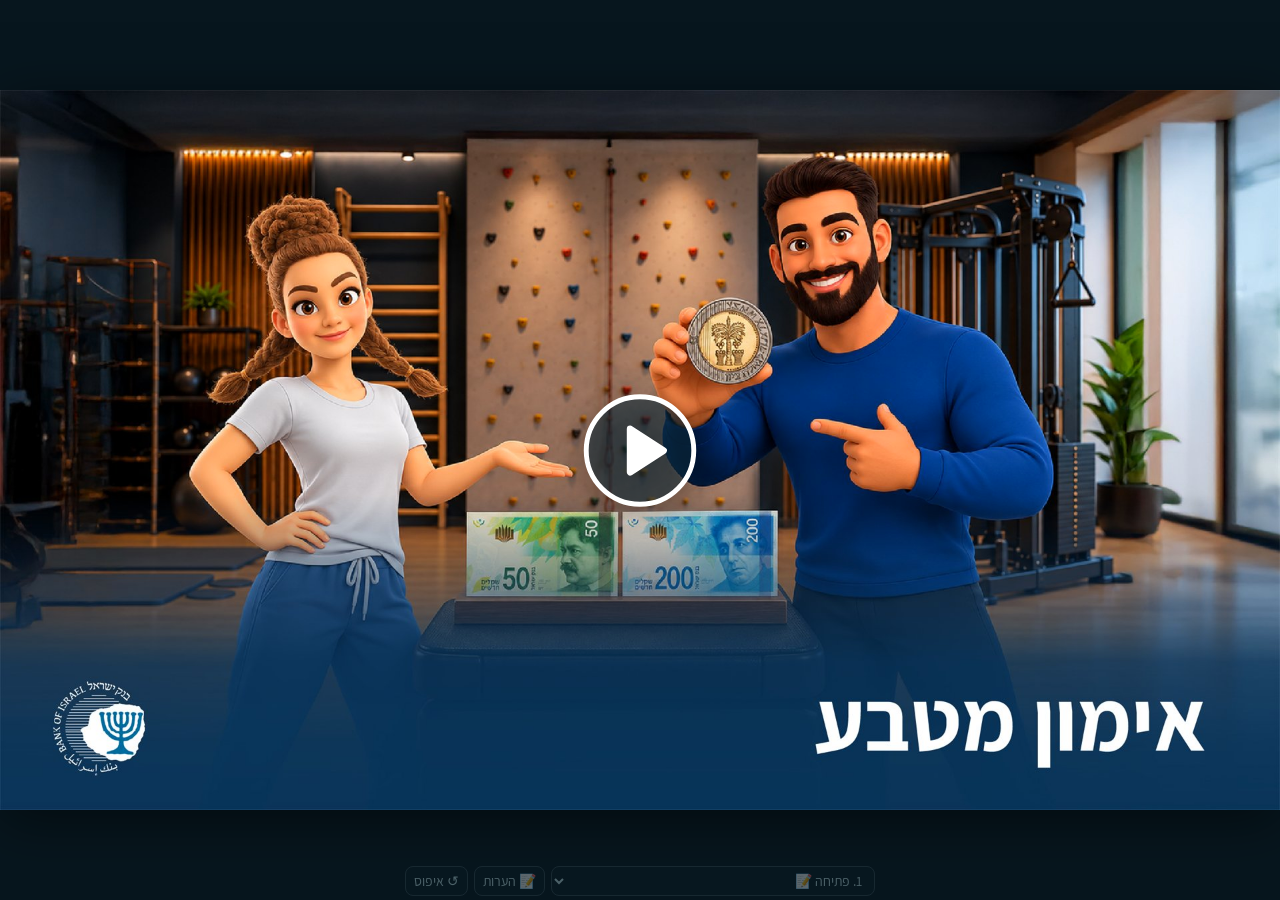
==== index.html @ e74e541d "Currency unit e-learning (HTML) - Financial Fitness, Bank of Israel Co-Authored-By: Claude Opus 5.5 " ====
<!DOCTYPE html>
<html lang="he" dir="rtl">
<head>
  <meta charset="UTF-8">
  <meta name="viewport" content="width=device-width, initial-scale=1">
  <title>חדר כושר פיננסי – מטבע</title>
  <link rel="stylesheet" href="css/style.css">
  <link rel="stylesheet" href="css/payments.css">
  <link rel="stylesheet" href="css/currency.css">
</head>
<body>
  <div id="viewport">
    <div id="stage">
      <div id="screens"></div>
      <div id="chrome"></div>
      <!-- the cover the lomda opens on (not a slide): PLAY closes it and opens slide 1 -->
      <div id="cover">
        <img src="assets/img/cover.jpg" alt="חדר כושר פיננסי – אימון מטבע">
        <button type="button" class="cover-play" aria-label="התחלת הלומדה" title="התחלת הלומדה">
          <svg viewBox="0 0 120 120" aria-hidden="true" focusable="false">
            <circle cx="60" cy="60" r="55" fill="rgba(11,43,59,.55)" stroke="#FFFFFF" stroke-width="5"></circle>
            <path d="M50 38 L84 60 L50 82 Z" fill="#FFFFFF" stroke="#FFFFFF" stroke-width="7" stroke-linejoin="round"></path>
          </svg>
        </button>
      </div>
    </div>
  </div>

  <!-- כלי בדיקה (מחוץ לבמה – לא חלק מהלומדה) -->
  <div id="review">
    <select id="review-jump" title="מעבר למסך"></select>
    <button id="review-notes" title="הערות הפקה ותסריטי סרטונים (מקש N)">📝 הערות</button>
    <button id="review-reset" title="איפוס התקדמות">↺ איפוס</button>
  </div>
  <div id="notes"></div>
  <div id="toast"></div>

  <script src="js/data.js"></script>
  <script src="js/app.js"></script>
</body>
</html>
---- css/style.css ----
/* ===== חדר כושר פיננסי – אמצעי תשלום (בסיס: יחידת ריבית) ===== */
@font-face { font-family: "Assistant"; font-weight: 300; src: url("../assets/fonts/Assistant-Light.ttf"); }
@font-face { font-family: "Assistant"; font-weight: 400; src: url("../assets/fonts/Assistant-Regular.ttf"); }
@font-face { font-family: "Assistant"; font-weight: 500; src: url("../assets/fonts/Assistant-Medium.ttf"); }
@font-face { font-family: "Assistant"; font-weight: 600; src: url("../assets/fonts/Assistant-SemiBold.ttf"); }
@font-face { font-family: "Assistant"; font-weight: 700; src: url("../assets/fonts/Assistant-Bold.ttf"); }
@font-face { font-family: "Assistant"; font-weight: 800; src: url("../assets/fonts/Assistant-ExtraBold.ttf"); }

:root {
  --navy: #0B2B3B;
  --navy2: #1E394C;
  --cyan: #66D1E3;
  --cyan-d: #42B1CF;
  --teal: #226678;
  --pale: #F2FDFF;
  --pale2: #B9DBE2;
  --orange: #FFAA00;
  --white: #FFFFFF;
  --ok: #275114;
  --ok-bg: #D7E4BD;
  --ok-mid: #77933C;
  --bad: #8F0000;
  --bad-bg: #FADEDE;
  --bad-mid: #E33232;
  --gray: #B3B2B2;
  --gold: #F5B301;
}

* { box-sizing: border-box; }
html, body { margin: 0; height: 100%; background: #07161E; overflow: hidden; }
body { font-family: "Assistant", Arial, sans-serif; color: var(--navy); direction: rtl; }
b, strong { font-weight: 700; }
button { font-family: inherit; }

/* ---------- stage ---------- */
#viewport { position: fixed; inset: 0; display: flex; align-items: center; justify-content: center; }
#stage {
  position: absolute; width: 1200px; height: 675px; left: 50%; top: 50%;
  transform-origin: 0 0; overflow: hidden; background: var(--navy);
  box-shadow: 0 10px 50px rgba(0,0,0,.5);
}
#screens { position: absolute; inset: 0; }
.screen { position: absolute; inset: 0; display: none; overflow: hidden; }
.screen.active { display: block; }
.screen > * { position: absolute; }

.bg { left: 0; top: 0; width: 1200px; height: 675px; object-fit: cover; }
.shade { left: 0; top: 0; width: 1200px; height: 160px; background: linear-gradient(180deg, rgba(11,43,59,.55), rgba(11,43,59,0)); pointer-events: none; }

/* ---------- chrome (fixed UI) ---------- */
#chrome > * { position: absolute; z-index: 50; transition: opacity .25s; }
/* while a popup is open only the decorative chrome dims – home, sound, next and prev stay visible and clickable */
#stage.modal-open #chrome > .chapter-tag, #stage.modal-open #chrome > .coin-counter { opacity: .15; pointer-events: none; }
.chapter-tag { right: 27px; top: 22px; width: 250px; height: 62px; }
.chapter-tag img { width: 100%; height: 100%; display: block; }
/* text box = turquoise body of chapter-tag.png (star excluded), tilted like the tag (~3.5° clockwise).
   size: previous 21px (= 15.75pt) + 2pt = 17.75pt */
.chapter-tag span {
  position: absolute; left: 9px; top: 8px; width: 207px; height: 40px; display: flex; align-items: center; justify-content: center;
  color: var(--navy); font-weight: 800; font-size: 17.75pt; line-height: 1; white-space: nowrap; transform: rotate(3.5deg);
}
.btn-img { cursor: pointer; border: 0; padding: 0; background: none; transition: transform .15s, filter .15s; }
.btn-img img { display: block; width: 100%; height: 100%; }
/* btn-home.png has 4px (≈3px at this size) of transparent margin on its left – offset it so the visible tab touches the stage edge */
.home-btn { left: -3px; top: 22px; width: 70px; height: 63px; }
/* sound: one fixed spot under the home button on every screen */
.sound-btn { left: 10px; top: 96px; width: 46px; height: 46px; }

/* next / prev – CSS shapes (sharp at any scale), flush in the stage's bottom corners; arrow = separate icon */
.nav-btn {
  bottom: 0; width: 56px; height: 56px; padding: 0; border: 0; cursor: pointer;
  background: var(--cyan); box-shadow: 0 4px 5px rgba(0, 0, 0, 0.3);   /* flat turquoise, one soft shadow – no inset/base layer */
  display: flex; align-items: center; justify-content: center;
  transition: transform .15s ease, filter .15s ease;
}
.nav-btn img { width: 34px; height: auto; max-width: 69px; object-fit: contain; display: block; pointer-events: none; }
.next-btn { left: 0;  border-radius: 0 22px 22px 0; transform-origin: left bottom; }   /* flat side on the stage edge, rounded side toward the centre */
.prev-btn { right: 0; border-radius: 22px 0 0 22px; transform-origin: right bottom; }  /* mirror image of next */
.next-btn img { transform: scaleX(-1); }   /* icon points right (prev); mirrored so "next" points left */
.hidden { display: none !important; }

.coin-counter {
  left: 84px; top: 30px; height: 46px; padding: 0 16px 0 8px; border-radius: 23px;
  background: var(--white); display: flex; align-items: center; gap: 8px;
  font-weight: 800; font-size: 20px; color: var(--navy); box-shadow: 0 3px 10px rgba(0,0,0,.25);
}
.coin-counter .lbl { font-weight: 600; font-size: 16px; }
.coin-counter.bump { animation: bump .5s; }

.coin {
  display: inline-block; width: 30px; height: 30px; border-radius: 50%; flex: none;
  background: radial-gradient(circle at 35% 30%, #FFE58A 0 18%, #F7C21A 45%, #D99A00 100%);
  box-shadow: inset 0 0 0 2px #C98A00, inset 0 0 0 5px #F9D24A; position: relative;
}
.coin::after { content: "₪"; position: absolute; inset: 0; display: flex; align-items: center; justify-content: center; font-weight: 800; font-size: 15px; color: #9A6500; }
.coin.sm { width: 22px; height: 22px; }
.coin.sm::after { font-size: 11px; }

/* ---------- common panels ---------- */
.hang-panel {
  background: rgba(255,255,255,.96); border-radius: 0 0 30px 30px; padding: 18px 34px 20px;
  box-shadow: 0 8px 24px rgba(0,0,0,.25); text-align: center;
}
.card {
  background: rgba(255,255,255,.97); border-radius: 28px; padding: 26px 34px;
  box-shadow: 0 10px 30px rgba(0,0,0,.28);
}
.card.pale { background: linear-gradient(180deg, #FFFFFF 0%, var(--pale) 100%); }
h1, h2, h3, p { margin: 0; }
.h-title { font-size: 34px; font-weight: 800; color: var(--navy); line-height: 1.15; }
.h-sub { font-size: 22px; font-weight: 700; color: var(--teal); }
.txt { font-size: 20px; line-height: 1.4; font-weight: 400; }
.txt-sm { font-size: 17px; line-height: 1.35; }
.num-chip {
  display: inline-block; background: var(--navy); color: var(--white); font-weight: 700;
  font-size: 18px; padding: 4px 18px; border-radius: 18px;
}

.btn {
  cursor: pointer; border: 0; border-radius: 30px; padding: 12px 34px; font-size: 21px; font-weight: 800;
  background: var(--orange); color: var(--navy);

}
.btn.cyan { background: var(--cyan); }
.btn.navy { background: var(--navy); color: var(--white); }

.link-btn {
  cursor: pointer; display: flex; align-items: center; gap: 8px; border: 2px solid var(--cyan-d);
  background: var(--white); color: var(--navy); font-weight: 700; font-size: 17px; border-radius: 26px; white-space: nowrap;
  padding: 4px 16px 4px 6px; text-decoration: none;
}
.link-btn img { width: 40px; height: 40px; }
.link-btn:hover { background: var(--pale); }

/* ---------- animations ---------- */
.a { opacity: 0; animation-fill-mode: both; animation-duration: .6s; animation-timing-function: cubic-bezier(.2,.8,.3,1); animation-delay: var(--d, 0ms); }
.screen.active .a.fade   { animation-name: fadeIn; }
.screen.active .a.fly-b  { animation-name: flyB; }
.screen.active .a.fly-t  { animation-name: flyT; }
.screen.active .a.fly-l  { animation-name: flyL; }
.screen.active .a.fly-r  { animation-name: flyR; }
.screen.active .a.pop    { animation-name: pop; }
.screen.active .a.rise   { animation-name: rise; }   /* one block enters together: fade + a short lift */
@keyframes rise { from { opacity: 0; transform: translateY(22px) } to { opacity: 1; transform: none } }
@keyframes fadeIn { from { opacity: 0 } to { opacity: 1 } }
@keyframes flyB { from { opacity: 0; transform: translateY(60px) } to { opacity: 1; transform: none } }
@keyframes flyT { from { opacity: 0; transform: translateY(-60px) } to { opacity: 1; transform: none } }
@keyframes flyL { from { opacity: 0; transform: translateX(-80px) } to { opacity: 1; transform: none } }
@keyframes flyR { from { opacity: 0; transform: translateX(80px) } to { opacity: 1; transform: none } }
@keyframes pop { 0% { opacity: 0; transform: scale(.6) } 70% { opacity: 1; transform: scale(1.06) } 100% { opacity: 1; transform: none } }
@keyframes bump { 0%,100% { transform: none } 40% { transform: scale(1.18) } }
@keyframes shake { 0%,100% { transform: none } 20% { transform: translateX(-10px) } 40% { transform: translateX(10px) } 60% { transform: translateX(-7px) } 80% { transform: translateX(7px) } }
@keyframes bob { 0%,100% { transform: translateY(0) } 50% { transform: translateY(-14px) } }
@keyframes breathe { 0%,100% { transform: scale(1) } 50% { transform: scale(1.012) } }
@keyframes pulse { 0%,100% { box-shadow: 0 0 0 0 rgba(255,170,0,.7) } 70% { box-shadow: 0 0 0 16px rgba(255,170,0,0) } }
.shake { animation: shake .5s; }

/* ---------- layers (popups / feedback) ---------- */
.layer { left: 0; top: 0; width: 1200px; height: 675px; z-index: 40; display: none; }
.layer.show { display: block; }
.layer .dim { position: absolute; inset: 0; background: rgba(7,22,30,.55); animation: fadeIn .3s both; }
.layer .modal { position: absolute; animation: pop .45s both; }
.modal .close-x {
  position: absolute; left: 14px; top: 14px; width: 40px; height: 40px; border-radius: 50%; border: 0;
  background: var(--navy); color: var(--white); font-size: 24px; line-height: 40px; cursor: pointer;
}

.fb { left: 290px; top: 110px; width: 620px; padding: 0 0 26px; overflow: hidden; text-align: center; }
.fb .fb-head { padding: 18px 30px; font-size: 27px; font-weight: 800; display: flex; align-items: center; justify-content: center; gap: 12px; }
.fb.ok .fb-head { background: var(--ok-bg); color: var(--ok); }
.fb.bad .fb-head { background: var(--bad-bg); color: var(--bad); }
.fb .fb-icon { width: 44px; height: 44px; border-radius: 50%; display: flex; align-items: center; justify-content: center; color: #fff; font-size: 28px; }
.fb.ok .fb-icon { background: var(--ok-mid); }
.fb.bad .fb-icon { background: var(--bad-mid); }
.fb .fb-body { padding: 20px 40px 8px; font-size: 19px; line-height: 1.45; text-align: right; }
.fb .fb-coins { font-size: 22px; font-weight: 800; color: var(--ok); display: flex; justify-content: center; align-items: center; gap: 8px; margin-top: 6px; }
.fb .btn { margin-top: 16px; }

/* ---------- intro ---------- */
/* orange title: title-pill.png (249×67) at ×1.5; its bottom-right corner touches the card's top-right corner */
.intro-title { left: 528px; top: 142px; width: 374px; height: 101px; z-index: 2; }
.intro-title img { width: 100%; height: 100%; display: block; }
/* the pill is tilted ~3.2° clockwise – the text follows the same angle, centred on the pill body (star excluded) */
.intro-title span {
  position: absolute; left: 25px; top: 28px; width: 305px; height: 40px;
  display: flex; align-items: center; justify-content: center; white-space: nowrap;
  font-size: 22pt; font-weight: 700; color: var(--navy); transform: rotate(3.2deg);
}
.intro-card { left: 320px; top: 226px; width: 560px; text-align: right; }
.intro-card .txt + .txt { margin-top: 14px; }
/* the start button stays where it was (top 404) – it no longer follows the card */
.start-wrap { left: 0; top: 414px; width: 1200px; display: flex; justify-content: center; }
.start-btn {
  height: 40px; padding: 0 30px; border: 0; border-radius: 20px; background: #42B1CF; color: var(--navy);
  font-family: inherit; font-size: 20px; font-weight: 700; line-height: 1; white-space: nowrap; cursor: pointer;
  display: inline-flex; align-items: center; justify-content: center;
  transition: transform 0.2s ease, filter 0.2s ease;
}
.char { pointer-events: none; filter: drop-shadow(0 10px 12px rgba(0,0,0,.28)); }

/* ---------- menu ---------- */
.menu-panel { left: 245px; top: 0; width: 670px; padding: 10px 24px 12px; }
.menu-panel .h-title { font-size: 28px; }
.menu-panel .txt { font-size: 16.5px; line-height: 1.3; margin-top: 2px; }
.menu-panel .instr { font-size: 17px; font-weight: 700; color: var(--teal); margin-top: 4px; }
/* machines: transparent PNGs – hover brightens only the machine's own pixels (same for all four) */
.machine-img { z-index: 2; transition: filter .2s; }
.machine-img.hover { filter: brightness(1.7); cursor: pointer; }
/* layer order on the menu: background → machines (2) → Aya & Adam (4) → chapter pills (5) → side tabs (6) → chrome (50) */
.menu-char { z-index: 4; }
.machine-pill { width: 200px; height: 75px; cursor: pointer; z-index: 5; transition: transform .2s; }
.machine-pill img { width: 100%; height: 100%; display: block; }
.machine-pill .pt { position: absolute; inset: 4px 12px 12px; display: flex; flex-direction: column; align-items: center; justify-content: center; text-align: center; line-height: 1.05; }
.machine-pill .pt b { font-size: 20px; font-weight: 800; color: var(--navy); }
.machine-pill .pt small { font-size: 14px; font-weight: 600; color: var(--navy); }
.machine-pill .check { position: absolute; left: -8px; top: -10px; width: 34px; height: 34px; border-radius: 50%; background: var(--white); color: var(--ok-mid); font-size: 24px; font-weight: 800; display: flex; align-items: center; justify-content: center; box-shadow: 0 2px 6px rgba(0,0,0,.3); }
/* side tabs – HTML/CSS (no bitmap text). Colours sampled from the old tab images.
   Each tab runs 8px past the stage edge (hidden by the stage overflow), so it stays flush
   even while the hover slides it 6px inward. */
.side-tab {
  height: 51px; display: flex; align-items: center; gap: 8px; border: 0; cursor: pointer; z-index: 6;
  font-family: "Assistant", Arial, sans-serif; font-size: 19px; font-weight: 600; color: var(--navy2); white-space: nowrap;
  background: linear-gradient(180deg, #FDFEFE 0%, #DCEDF1 48%, #B9DBE2 100%);
  transition: transform 0.2s ease, filter 0.2s ease;
}
.side-tab .tab-ic { width: 40px; height: 40px; object-fit: contain; flex: none; display: block; }
.side-tab .tab-tx { line-height: 1; }
.side-tab.right { right: -8px; border-radius: 12px 0 0 12px; padding: 0 22px 0 16px; justify-content: flex-start; }
.side-tab.left  { left: -8px;  border-radius: 0 12px 12px 0; padding: 0 16px 0 22px; justify-content: flex-end; }
.side-tab.right, .side-tab.left[data-go="st-intro"] { width: 136px; }   /* חימום & מתיחות share one width */

/* ---------- warmup / howto ---------- */
.content-card { left: 170px; top: 96px; width: 700px; }
.goal-list { list-style: none; padding: 0; margin: 14px 0 0; }
.goal-list li { display: flex; align-items: center; gap: 14px; font-size: 19px; line-height: 1.32; margin-bottom: 10px; background: var(--pale); border-radius: 18px; padding: 6px 14px 6px 10px; }
.goal-list li img { width: 58px; height: 58px; flex: none; background: var(--white); border-radius: 50%; }
.steps { list-style: none; padding: 0; margin: 12px 0 0; counter-reset: st; }
.steps li { position: relative; padding: 5px 50px 5px 0; font-size: 19px; line-height: 1.32; margin-bottom: 6px; counter-increment: st; }
.steps li::before { content: counter(st); position: absolute; right: 0; top: 3px; width: 36px; height: 36px; border-radius: 50%; background: var(--cyan); color: var(--navy); font-weight: 800; font-size: 20px; display: flex; align-items: center; justify-content: center; }
.success-box { margin-top: 12px; background: var(--ok-bg); border-radius: 18px; padding: 10px 18px; font-size: 18px; line-height: 1.35; color: var(--ok); }
.success-box b:first-child { font-size: 19px; }

/* ---------- boost (TV) ---------- */
/* the TV screen of bg-tv.jpg – now holds nothing but the play icon, centred in it */
.tv { left: 361px; top: 155px; width: 478px; height: 268px; display: flex; align-items: center; justify-content: center; pointer-events: none; }
.tv .play { width: auto; height: auto; max-width: none; flex: none; }   /* natural size of btn-play.png (68×47) */
/* the video screen itself: black, with the placeholder line centred. All the chrome stays visible. */
.video-blank { left: 0; top: 0; width: 1200px; height: 675px; background: #000000; }
.video-note { left: 200px; top: 315px; width: 800px; text-align: center; color: #FFFFFF; font-size: 30px; font-weight: 800; }
.boost-card { left: 330px; top: 452px; width: 540px; text-align: center; padding: 16px 30px; box-shadow: none; }   /* info area, not a button */
.boost-card .txt { font-size: 19px; }
.boost-title { left: 300px; top: 104px; width: 600px; text-align: center; color: var(--white); font-size: 32px; font-weight: 800; text-shadow: 0 2px 10px rgba(0,0,0,.6); }
.script-modal { left: 170px; top: 40px; width: 860px; height: 595px; padding: 24px 30px; }
.script-modal .h-sub { margin-bottom: 4px; }
.script-list { position: absolute; top: 92px; bottom: 22px; right: 30px; left: 30px; overflow-y: auto; padding-left: 8px; }
.scene-row { display: grid; grid-template-columns: 40px 1fr 1.3fr; gap: 12px; padding: 10px 0; border-bottom: 1px solid #DCEFF3; font-size: 15.5px; line-height: 1.35; }
.scene-row .n { width: 32px; height: 32px; border-radius: 50%; background: var(--cyan); font-weight: 800; display: flex; align-items: center; justify-content: center; }
.scene-row .see { color: #4A6572; }
.scene-row .cap { display: inline-block; margin-top: 4px; background: var(--orange); color: var(--navy); font-weight: 700; font-size: 13.5px; padding: 1px 10px; border-radius: 10px; }
.placeholder-note { font-size: 14px; color: #6B8792; }

/* ---------- accrual table ---------- */
.acc-table { width: 100%; border-collapse: separate; border-spacing: 0 6px; margin-top: 10px; }
.acc-table td { background: #E3F6FA; padding: 7px 16px; font-size: 19px; }
.acc-table td:first-child { border-radius: 0 14px 14px 0; font-weight: 700; width: 100px; }
.acc-table td:last-child { border-radius: 14px 0 0 14px; font-weight: 800; text-align: left; direction: ltr; }
.acc-table td.f { direction: ltr; text-align: right; color: #4A6572; }
.tip-box { margin-top: 10px; background: #FFF3D6; border-radius: 16px; padding: 8px 16px; font-size: 17px; }

/* ---------- exercise layout ---------- */
.ex-card { left: 440px; top: 96px; width: 720px; height: 540px; padding: 22px 32px; }
.ex-card .story { font-size: 19px; line-height: 1.38; margin-top: 10px; }
.data-box { margin-top: 12px; background: var(--pale); border: 2px solid #CDEFF5; border-radius: 18px; padding: 10px 18px; }
.data-box .dt { font-weight: 700; font-size: 16px; color: var(--teal); margin-bottom: 4px; }
.data-row { display: flex; gap: 10px; font-size: 18px; line-height: 1.35; padding: 2px 0; }
.data-row .k { font-weight: 700; min-width: 110px; flex: none; }
.task { margin-top: 12px; font-size: 19px; line-height: 1.35; }
.hint { font-size: 15.5px; color: #4A6572; margin-top: 4px; }
.answer-row { position: absolute; left: 32px; right: 32px; bottom: 22px; display: flex; align-items: center; gap: 14px; }
.answer-input {
  width: 230px; height: 54px; border-radius: 16px; border: 3px solid var(--cyan-d); font-family: inherit; font-size: 26px; font-weight: 800;
  text-align: center; color: var(--navy); direction: ltr; outline: none; background: var(--white);
}
.answer-input:focus { border-color: var(--orange); box-shadow: 0 0 0 4px rgba(255,170,0,.25); }
.answer-input.ok { border-color: var(--ok-mid); background: var(--ok-bg); }
.answer-input.bad { border-color: var(--bad-mid); background: var(--bad-bg); }
.unit { font-size: 26px; font-weight: 800; }
.answer-row .link-btn { margin-right: auto; }

/* stairs meter */
.stair-meter { left: 76px; top: 100px; width: 340px; height: 124px; padding: 12px 14px 46px; display: flex; align-items: flex-end; gap: 3px; direction: ltr;
  background: rgba(11,43,59,.82); border-radius: 18px; box-shadow: 0 6px 18px rgba(0,0,0,.35); }
.stair-meter .st { flex: 1; background: rgba(255,255,255,.28); border-radius: 4px 4px 0 0; transition: background .25s; }
.stair-meter .st.on { background: var(--orange); }
.meter-label { left: 76px; top: 190px; width: 340px; text-align: center; color: var(--white); font-weight: 800; font-size: 20px; }
.hero-bob { animation: bob .5s ease-in-out; }

/* distance display – a compact gym-machine read-out. It lives inside Aya's fixed frame, centred on her head
   (head centre x 165, top y 228) and 20px above it, so swapping her image never moves it. */
.odo {
  position: absolute; left: 62px; top: -44px; width: 170px; padding: 6px 10px 8px; text-align: center;
  background: #0B2233; border: 2px solid rgba(102, 209, 227, .55); border-radius: 14px;
  box-shadow: 0 4px 5px rgba(0, 0, 0, .3);
}
.odo .l { font-size: 14px; font-weight: 700; color: #CFEFF5; letter-spacing: .5px; }
.odo .v { margin-top: 1px; font-size: 30px; font-weight: 800; line-height: 1.1; color: var(--cyan); font-variant-numeric: tabular-nums; }
.odo .v .u { font-size: 17px; font-weight: 700; }
/* the whole group drops in with the exercise, on the first exercise only (reuses the flyT keyframes) */
.coin-counter.drop-in { animation: flyT .6s cubic-bezier(.2, .8, .3, 1) 250ms both; }
/* Aya on the elliptical: one fixed frame, image anchored to its left-bottom corner, so the still, the sad
   still and the training GIF keep the same size and baseline – no jump when the image is swapped. */
.ell-hero { left: 18px; top: 182px; width: 323px; height: 485px; pointer-events: none; }
.ell-hero img { width: 100%; height: 100%; object-fit: contain; object-position: left bottom; display: block; }

/* "מסלול חתירה" – compact lane meter: five buoys right → left, boat on the current point */
.row-lane { left: 60px; top: 96px; width: 300px; padding: 9px 14px 12px; background: rgba(255,255,255,.95); border-radius: 18px; box-shadow: var(--btn-shadow); text-align: center; }
.rl-title { font-weight: 800; font-size: 16px; color: var(--navy); }
.rl-lane { position: relative; height: 34px; margin-top: 4px; }
.rl-water { position: absolute; left: 0; right: 0; top: 19px; height: 6px; border-radius: 3px; background: linear-gradient(90deg, var(--cyan-d), var(--cyan)); opacity: .55; }
.rl-buoy { position: absolute; top: 15px; width: 14px; height: 14px; margin-left: -7px; border-radius: 50%; background: var(--pale2); transition: background .35s; }
.rl-buoy.now  { background: var(--cyan-d); box-shadow: 0 0 0 3px rgba(66,177,207,.28); }
.rl-buoy.done { background: var(--gold); }
.rl-flag { position: absolute; left: 2px; top: 2px; width: 18px; height: 24px; }
.rl-flag svg, .rl-boat svg { width: 100%; height: 100%; display: block; }
.rl-boat { position: absolute; top: -2px; width: 34px; height: 22px; margin-left: -17px; transition: left .5s cubic-bezier(.3,.1,.3,1); }
.rl-boat.row-on { animation: boat-hop .6s ease-in-out; }   /* short pulse on every new success */
@keyframes boat-hop { 0%, 100% { transform: translateY(0) } 45% { transform: translateY(-5px) } }
/* Adam and the rowing machine: one fixed frame, image anchored to its left-bottom corner, so the still,
   the sad still and the GIF all keep the same size and baseline – no jump when the image is swapped. */
.row-hero { left: -77px; top: 345px; width: 515px; height: 343px; pointer-events: none; }
.row-hero img { width: 100%; height: 100%; object-fit: contain; object-position: left bottom; display: block; }

/* ---------- weights ---------- */
.w-card { left: 610px; top: 96px; width: 560px; height: 300px; padding: 22px 30px; }
.plate-tray { left: 610px; top: 412px; width: 560px; height: 200px; background: rgba(11,43,59,.72); border-radius: 26px; box-shadow: 0 8px 24px rgba(0,0,0,.3); }
.plate-tray .tray-label { position: absolute; top: 10px; left: 0; right: 0; text-align: center; color: var(--white); font-size: 17px; font-weight: 700; }
.plate {
  width: 118px; height: 118px; border-radius: 50%; cursor: grab; touch-action: none; z-index: 20;
  background: radial-gradient(circle, #9aa3a8 0 9%, #2a2f33 10% 16%, #3b4247 17% 58%, #1b1f22 59% 100%);
  box-shadow: inset 0 0 0 5px #111, 0 6px 12px rgba(0,0,0,.45);
  display: flex; flex-direction: column; align-items: center; justify-content: center; color: var(--white); text-align: center; user-select: none;
  transition: box-shadow .2s;
}
.plate .pl-t { font-size: 11px; font-weight: 600; opacity: .85; margin-top: 30px; }
.plate .pl-n { font-size: 16px; font-weight: 800; line-height: 1; background: var(--cyan); color: var(--navy); padding: 2px 8px; border-radius: 10px; margin-top: 2px; }
.plate:hover { box-shadow: inset 0 0 0 5px #111, 0 0 0 4px var(--orange), 0 8px 18px rgba(0,0,0,.5); }
.plate.dragging { cursor: grabbing; transition: none; z-index: 30; }
.plate.placed { cursor: default; }
.plate.back { transition: left .35s, top .35s, width .35s, height .35s; }
.plate.on-bar { width: 84px !important; height: 84px !important; }
.plate.on-bar .pl-t { display: none; }
.plate.on-bar .pl-n { font-size: 12px; padding: 1px 5px; }
.bar-zone { border: 3px dashed rgba(255,170,0,.0); border-radius: 30px; transition: border-color .2s, background .2s; z-index: 6; }
.bar-zone.armed { border-color: rgba(255,170,0,.9); background: rgba(255,170,0,.12); animation: pulse 1.4s infinite; }
.bar-zone.over { background: rgba(255,170,0,.35); }
.bar-label { color: var(--white); font-weight: 800; font-size: 17px; text-align: center; text-shadow: 0 2px 6px rgba(0,0,0,.7); z-index: 7; }
@keyframes lift { 0%,100% { transform: translateY(0) } 35%,65% { transform: translateY(-34px) } }
.lift { animation: lift 1.2s ease-in-out 2; }

/* ---------- MCQ ---------- */
.q-card { left: 470px; top: 96px; width: 690px; height: 540px; padding: 22px 32px; }
.q-card .story { font-size: 19px; line-height: 1.38; margin-top: 10px; }
.q-card .question { font-size: 21px; font-weight: 800; margin-top: 12px; line-height: 1.3; }
.options { margin-top: 14px; display: flex; flex-direction: column; gap: 10px; }
.opt {
  cursor: pointer; display: flex; align-items: center; gap: 14px; border: 2px solid #CDEFF5; background: var(--pale);
  border-radius: 18px; padding: 10px 16px; font-size: 18.5px; line-height: 1.3; text-align: right; color: var(--navy); font-family: inherit; width: 100%;
  transition: background .15s, border-color .15s;
}
.opt .letter { width: 36px; height: 36px; flex: none; border-radius: 50%; background: var(--white); border: 2px solid var(--cyan-d); font-weight: 800; font-size: 18px; display: flex; align-items: center; justify-content: center; }
.opt:hover { border-color: var(--cyan-d); background: #E5F8FB; }
.opt.sel { border-color: var(--orange); background: #FFF3D6; }
.opt.sel .letter { background: var(--orange); border-color: var(--orange); }
.opt.ok { border-color: var(--ok-mid); background: var(--ok-bg); }
.opt.ok .letter { background: var(--ok-mid); border-color: var(--ok-mid); color: #fff; }
.opt.bad { border-color: var(--bad-mid); background: var(--bad-bg); }
.opt.bad .letter { background: var(--bad-mid); border-color: var(--bad-mid); color: #fff; }
.opt[disabled] { cursor: default; }
.check-row { position: absolute; left: 32px; bottom: 22px; }

/* stretching bank */
.bank { left: 84px; top: 26px; height: 54px; padding: 0 20px 0 10px; border-radius: 27px; background: var(--white); display: flex; align-items: center; gap: 10px; box-shadow: 0 4px 12px rgba(0,0,0,.3); z-index: 20; }
.bank .coin { width: 38px; height: 38px; }
.bank .coin::after { font-size: 19px; }
.bank .t { font-size: 17px; font-weight: 600; }
.bank .v { font-size: 26px; font-weight: 800; }
.fly-coin { position: absolute; z-index: 60; pointer-events: none; transition: transform 1s cubic-bezier(.3,.1,.4,1), opacity 1s; }

/* ---------- summary ---------- */
.sum-card { left: 380px; top: 96px; width: 780px; min-height: 400px; padding: 24px 36px; }
.score-line { margin-top: 10px; display: flex; align-items: center; gap: 12px; background: #FFF3D6; border-radius: 20px; padding: 8px 18px; font-size: 22px; font-weight: 700; }
.score-line .big { font-size: 34px; font-weight: 800; color: #B77700; }
.coin-row { display: flex; gap: 3px; flex-wrap: wrap; margin-top: 8px; direction: ltr; justify-content: flex-end; }
.bul { list-style: none; padding: 0; margin: 8px 0 0; }
.bul li { position: relative; padding-right: 26px; font-size: 18.5px; line-height: 1.35; margin-bottom: 4px; }
.bul li::before { content: "✓"; position: absolute; right: 0; top: 0; color: var(--ok-mid); font-weight: 800; }
.chips { display: flex; flex-wrap: wrap; gap: 8px; margin-top: 10px; }
.chips span { background: var(--cyan); color: var(--navy); font-weight: 700; font-size: 17px; padding: 4px 14px; border-radius: 16px; }
.closing { margin-top: 12px; font-size: 19px; line-height: 1.38; }
.star-badge { width: 110px; height: 110px; border-radius: 50%; background: var(--white); box-shadow: 0 6px 18px rgba(0,0,0,.3); }

/* ---------- advanced ---------- */
/* text straight on the blue wall (wall area: x 211–1010, y 52–577 of bg-clean.png).
   The ceiling lights leave bright streaks on the wall (white text measured 3.83:1 there), so the text band
   carries a soft veil that fades out top and bottom – no panel, and white text stays ≥ 5.2:1. */
.adv-shade {
  left: 211px; top: 98px; width: 799px; height: 150px; pointer-events: none;
  background: linear-gradient(180deg, rgba(7,22,30,0) 0, rgba(7,22,30,.22) 20px, rgba(7,22,30,.22) 124px, rgba(7,22,30,0) 100%);
}
/* the three lines are centred on the same axis as the closing sentence below the cards */
.adv-lead { left: 320px; top: 118px; width: 620px; text-align: center; color: #FFFFFF; text-shadow: 0 1px 2px rgba(0, 0, 0, .35); }
.adv-lead .l1 { font-size: 25px; font-weight: 800; line-height: 1.25; }
.adv-lead .l2 { font-size: 20px; line-height: 1.3; margin-top: 6px; }
/* three cards in one row between the two characters; RTL flex → first card on the right */
.adv-cards { left: 290px; top: 232px; width: 681px; display: flex; gap: 18px; }
.adv-card {
  position: relative; width: 215px; height: 235px; padding: 15px; border: 0; border-radius: 20px;
  background: linear-gradient(180deg, var(--pale2) 0%, #FFFFFF 58%, #FFFFFF 100%);
  color: var(--navy); font-family: inherit; text-align: right;
  display: flex; flex-direction: column; cursor: pointer; box-shadow: var(--btn-shadow);
  transition: transform 180ms ease, box-shadow 180ms ease;
}
/* thin rule across the content width, between the icon and the text */
.adv-card .thumb {
  height: 81px; display: flex; align-items: center; justify-content: center;   /* 80px of image + the 1px rule */
  border-bottom: 1px solid rgba(34, 102, 120, .28);
}
.adv-card .thumb img { max-width: 150px; max-height: 80px; object-fit: contain; }
.adv-card .ttl { margin-top: 7px; font-size: 17px; font-weight: 800; line-height: 1.2; }
.adv-card .tx { margin-top: 4px; font-size: 13.5px; line-height: 1.3; color: #3B5663; }
.adv-card .go { margin-top: auto; font-weight: 800; color: var(--teal); font-size: 14px; }
.adv-card:is(:hover, :focus-visible):not(:disabled) {
  transform: translateY(-2px); box-shadow: var(--btn-shadow-hover);
  animation: btn-float 1.4s ease-in-out 180ms infinite alternate;
}
.adv-card:active:not(:disabled) { animation: none; transform: translateY(1px); box-shadow: var(--btn-shadow-active); }
.adv-card:disabled { cursor: default; }            /* stays white and readable – only the link line greys out */
/* muted, but still legible on the tinted bottom of the card (#B3B2B2 measured only 1.54:1 there) */
.adv-card:disabled .go { color: #4C5D64; font-weight: 700; }
.adv-outro { left: 320px; top: 487px; width: 620px; text-align: center; color: #FFFFFF; font-size: 20px; font-weight: 800; text-shadow: 0 1px 2px rgba(0, 0, 0, .35); }

/* ---------- review tools (outside the stage) ---------- */
#review { position: fixed; left: 50%; transform: translateX(-50%); bottom: 4px; z-index: 1000; display: flex; gap: 6px; opacity: .35; transition: opacity .2s; }
#review:hover { opacity: 1; }
#review { direction: rtl; font-family: "Assistant", Arial, sans-serif; }
#review select, #review button { font-family: inherit; font-size: 14px; border-radius: 8px; border: 1px solid #3A4D57; background: #0E1E26; color: #CFEFF5; padding: 4px 8px; cursor: pointer; }
#notes { position: fixed; left: 50%; transform: translateX(-50%); bottom: 42px; width: 360px; max-height: 50vh; overflow: auto; z-index: 1000; background: #FFFBEA; color: #3b3000; border: 2px solid var(--orange); border-radius: 12px; padding: 10px 14px; font-size: 15px; line-height: 1.45; display: none; box-shadow: 0 6px 20px rgba(0,0,0,.4); }
#notes.show { display: block; }
#notes h4 { margin: 0 0 4px; font-size: 16px; }
#toast { position: fixed; left: 50%; top: 18px; transform: translateX(-50%); z-index: 1001; background: var(--navy); color: #fff; padding: 8px 18px; border-radius: 20px; font-size: 16px; display: none; }

/* ---------- instructions shown directly on the blue wall (s1-howto, layout: "wall") ---------- */
/* dark veil over the wall only (x 213–912, y 16–543 of bg-close.jpg): no radius, border or shadow.
   Fades in under the ceiling lights; 0.40 keeps white text ≥ 5.1:1 even at the brightest spotlight. */
.wall-shade {
  left: 213px; top: 16px; width: 699px; height: 528px; pointer-events: none;
  background: linear-gradient(180deg, rgba(7,22,30,0) 0, rgba(7,22,30,.40) 60px, rgba(7,22,30,.40) 100%);
}
/* text column: 40px clear of Aya's image (right edge 332) and of the right wood panel (912) */
.wall-content { left: 372px; top: 86px; width: 500px; color: #FFFFFF; text-align: right; text-shadow: 0 1px 2px rgba(0,0,0,.35); }
.wall-content .h-title { color: #FFFFFF; font-size: 31px; }
.wall-content .wall-lead { margin-top: 8px; font-size: 19px; color: #FFFFFF; }
.wall-content .steps { margin-top: 14px; }
.wall-content .steps li { color: #FFFFFF; margin-bottom: 10px; }
.wall-content .steps li::before { text-shadow: none; }
.wall-success { margin-top: 12px; font-size: 19px; line-height: 1.35; color: #FFFFFF; }
.wall-success .t { color: #DDF8B8; font-weight: 800; }   /* light green on the veiled wall: ≥ 4.4:1 (bold 19px = large text, needs 3:1) */
.wall-actions { margin-top: 18px; display: flex; align-items: center; gap: 12px; }
.wall-actions .link-btn { text-shadow: none; }

/* ---------- calculator button in the coin counter's slot (s1-howto + s1-how-interest) ---------- */
/* one component for both screens; built in CSS so text and edges stay sharp. Radius: 17% of the 66px height (≈11px) –
   a plain 17% would be elliptical on a wide button, so the fixed equivalent keeps the reference look. */
.calculator-link-btn {
  left: 84px; top: 20px; height: 66px; padding: 0 20px 0 22px; z-index: 5;
  display: inline-flex; align-items: center; gap: 12px;
  background: linear-gradient(180deg, #FFFFFF 0%, #EAF7FA 100%); border: 0; border-radius: 11px;
  color: var(--navy); font-family: "Assistant", Arial, sans-serif; font-weight: 700; cursor: pointer; text-align: right;
  box-shadow: 0 4px 5px rgba(0, 0, 0, 0.3);   /* one soft shadow only */
  transition: transform .15s ease, filter .15s ease, box-shadow .15s ease;
}
/* RTL: icon is the first child → right side. 400×400 animated GIF shown at 46px (scaled down only) */
.calculator-link-btn img { width: 46px; height: 46px; object-fit: contain; flex: none; display: block; pointer-events: none; }
.calculator-link-btn .calc-tx { display: flex; flex-direction: column; gap: 2px; pointer-events: none; }
.calculator-link-btn .calc-tx span { display: block; white-space: nowrap; font-size: 19px; line-height: 1.1; }
.calculator-link-btn:focus-visible { outline: 3px solid var(--orange); outline-offset: 3px; }

/* ---------- "איך ריבית מצטברת?" on the wall (s1-how-interest) ---------- */
.acc-rows { margin-top: 12px; display: flex; flex-direction: column; gap: 7px; }
.acc-row { display: flex; align-items: baseline; gap: 16px; font-size: 19px; line-height: 1.3; color: #FFFFFF; }
.acc-row .yr { flex: none; width: 58px; font-weight: 700; }
.acc-row .eq { unicode-bidi: isolate; direction: ltr; white-space: nowrap; }   /* whole equation LTR, result stays after "=" */
.acc-row .eq strong { font-weight: 800; }
.wall-result { margin-top: 12px; font-size: 19px; color: #FFFFFF; }
.wall-tip { margin-top: 8px; font-size: 18px; line-height: 1.35; color: #FFFFFF; }
.wall-tip b { color: #FFF0C4; }   /* warm highlight for "שימו לב:" – ≥ 4.5:1 on the veiled wall even at the brightest spot */
/* tighter vertical rhythm for this denser screen only (text sizes unchanged) */
.wall-acc { top: 80px; }
.wall-acc .wall-lead { margin-top: 6px; }
.wall-acc .acc-rows { margin-top: 8px; gap: 3px; }
.wall-acc .acc-row { line-height: 1.25; }
.wall-acc .wall-result { margin-top: 8px; }
.wall-acc .wall-tip { margin-top: 6px; }
.wall-acc .wall-actions { margin-top: 12px; }

/* ---------- typography rule (whole lomda): no single word alone on the last line ---------- */
/* headings, buttons and short texts are balanced; paragraphs use "pretty" wrapping. JS fixOrphans() covers the rest. */
.h-title, .h-sub, .boost-title, .tv-title, .fb-head, .ifb-head, .btn, .link-btn, .num-chip, .intro-title span,
.chapter-tag span, .pt b, .pt small, .tab-tx, .ttl, .dt, .success-box b, .wall-success .t { text-wrap: balance; }
p, li, .txt, .story, .task, .hint, .fb-body, .ifb-body, .tx, .opt > span:last-child, .data-row span:last-child,
.scene-row span, .success-box, .tip-box, .wall-tip, .wall-success, .closing { text-wrap: pretty; }

/* ---------- stairs exercises (s1-q1…q5): card fitted to its content, feedback region under it ---------- */
/* 360–1130: 37px clear of Aya, and the right edge stays left of the "הקודם" button (x 1144) */
.q-col { left: 360px; top: 94px; width: 770px; display: flex; flex-direction: column; gap: 10px; }
.q-col .ex-card.fit { position: relative; left: auto; top: auto; width: auto; height: auto; padding: 22px 32px 24px; }
.q-col .answer-row { position: static; margin-top: 14px; justify-content: center; }
/* coin counter as a tag sitting on the card's top-left corner (dark so it doesn't vanish on the white card) */
.coin-counter.on-card {  /* over the card's top-left corner: ~18px of it overlaps the card */
  left: 382px; top: 64px; background: var(--navy); color: #FFFFFF;
  box-shadow: 0 4px 5px rgba(0, 0, 0, 0.3);
}
.coin-counter.on-card .lbl { color: #FFFFFF; }
/* feedback region: its own box under the card – never over the question */
/* one soft feedback card for every screen with an inline feedback region (stairs, weights, stretching):
   light tint, 3px border and dark text of the same hue – no shadow, nothing that reads as a button.
   Position and size stay with each chapter; only the look lives here. */
.inline-fb { position: relative; border-radius: 18px; padding: 14px 22px 16px; border: 3px solid; box-shadow: none; outline: none; }
.inline-fb[hidden] { display: none; }
.inline-fb.ok  { background: #E7F2D8; border-color: #2E6B1F; color: #1F4D13; }   /* dark green on light green ≈ 8.5:1 */
.inline-fb.bad { background: #FBE3E3; border-color: #A3262A; color: #7A1B1E; }   /* dark red on light red ≈ 8.6:1 */
.inline-fb:focus-visible { outline: 3px solid var(--orange); outline-offset: 3px; }
.ifb-head { font-size: 20px; font-weight: 800; line-height: 1.3; }
.ifb-body { margin-top: 6px; font-size: 17.5px; line-height: 1.4; }
.ifb-row { display: flex; align-items: center; justify-content: space-between; gap: 14px; margin-top: 10px; }
.ifb-row:first-child { margin-top: 0; }
.ifb-coins { display: inline-flex; align-items: center; gap: 6px; font-weight: 800; font-size: 18px; }
.ifb-btn { padding: 9px 26px; font-size: 19px; flex: none; margin-inline-start: auto; }
/* question text on the right, the data box beside it – keeps the card short enough for the feedback to fit below */
.q-col .ex-card.fit { padding: 20px 28px 20px; }
.q-grid { display: grid; grid-template-columns: 1fr 270px; gap: 20px; align-items: start; margin-top: 8px; }
.q-grid .story { margin-top: 0; }
.q-grid .data-box { margin-top: 0; }
.q-grid .data-row .k { min-width: 0; }
.q-col .answer-row { margin-top: 14px; }
.ifb-row .ifb-head { flex: 1; }
.q-grid.wide-data { grid-template-columns: 1fr 400px; }   /* long data rows (e.g. two alternatives described in words) */

/* =====================================================================================
   UNIFIED BUTTON DEPTH – one soft shadow, gentle float on hover/focus, soft press.
   Only shadow / hover / press are unified; every button keeps its own colour and shape.
   Replaces the old hard "3D base" shadows (0 4px 0 …) and double shadows.
   ===================================================================================== */
:root {
  --btn-shadow: 0 4px 5px rgba(0, 0, 0, 0.3);
  --btn-shadow-hover: 0 6px 8px rgba(0, 0, 0, 0.28);
  --btn-shadow-active: 0 2px 4px rgba(0, 0, 0, 0.3);
  --btn-drop: drop-shadow(0 4px 5px rgba(0, 0, 0, 0.3));          /* same shadow for shaped image buttons */
  --btn-drop-hover: drop-shadow(0 6px 8px rgba(0, 0, 0, 0.28));
  --btn-drop-active: drop-shadow(0 2px 4px rgba(0, 0, 0, 0.3));
  --focus-ring: #FFFFFF;                                           /* on the room / dark areas */
}
/* on white surfaces the focus ring turns navy so it stays visible */
.card, .modal, .hang-panel, .q-card, .ex-card { --focus-ring: #0B2B3B; }

/* the one shared hover motion (≤ 3px, transform only) – runs only while hovered / focused */
@keyframes btn-float { from { transform: translateY(-2px); } to { transform: translateY(-3px); } }

/* --- box buttons: CSS shapes --- */
.btn, .btn.cyan, .btn.navy, .btn.practice-btn, .start-btn, .link-btn, .calculator-link-btn,
.nav-btn, .side-tab, .opt, .close-x {
  box-shadow: var(--btn-shadow);
  filter: none;
  transition: transform 180ms ease, box-shadow 180ms ease;
}
:is(.btn, .start-btn, .link-btn, .calculator-link-btn, .nav-btn, .side-tab, .opt, .close-x):is(:hover, :focus-visible):not(:disabled),
.side-tab.right:hover, .side-tab.left:hover {
  transform: translateY(-2px);
  box-shadow: var(--btn-shadow-hover);
  filter: none;
  animation: btn-float 1.4s ease-in-out 180ms infinite alternate;
}
:is(.btn, .start-btn, .link-btn, .calculator-link-btn, .nav-btn, .side-tab, .opt, .close-x):active:not(:disabled) {
  animation: none;
  transform: translateY(1px);
  box-shadow: var(--btn-shadow-active);
}
/* disabled: readable, flat, no motion (answer options keep their correct/wrong colours) */
:is(.btn, .start-btn, .link-btn, .calculator-link-btn, .nav-btn):disabled,
:is(.btn, .start-btn, .link-btn, .calculator-link-btn, .nav-btn):disabled:hover {
  background: #d5d5d5; color: #595959;
  box-shadow: 0 2px 4px rgba(0, 0, 0, 0.18);
  cursor: not-allowed; transform: none; animation: none; filter: none;
}
.opt:disabled, .opt:disabled:hover { cursor: not-allowed; transform: none; animation: none; box-shadow: 0 2px 4px rgba(0, 0, 0, 0.18); }

/* --- shaped image buttons: the shadow follows the artwork (no rectangle) --- */
.home-btn { filter: var(--btn-drop); transition: transform 180ms ease, filter 180ms ease; }
.home-btn:is(:hover, :focus-visible) { transform: translateY(-2px); filter: var(--btn-drop-hover); animation: btn-float 1.4s ease-in-out 180ms infinite alternate; }
.home-btn:active { animation: none; transform: translateY(1px); filter: var(--btn-drop-active); }
/* sound + chapter pills: their PNGs already carry one soft shadow → no second shadow added, motion only */
.sound-btn, .machine-pill { filter: none; transition: transform 180ms ease; }
.machine-pill img { filter: none; }
.sound-btn:is(:hover, :focus-visible), .machine-pill:is(:hover, :focus-visible), .machine-pill.hover {
  transform: translateY(-2px); filter: none; animation: btn-float 1.4s ease-in-out 180ms infinite alternate;
}
.sound-btn:active, .machine-pill:active { animation: none; transform: translateY(1px); }

/* next / prev sit on the stage's bottom edge: 3px of the button run below the edge (hidden),
   so lifting 2–3px on hover never opens a gap. Icon stays centred in the visible part. */
.nav-btn { bottom: -3px; height: 59px; padding-bottom: 3px; }

/* accessible keyboard focus – a real outline, not just the shadow */
button:focus-visible, [role="button"]:focus-visible, .nav-btn:focus-visible, .side-tab:focus-visible {
  outline: 3px solid var(--focus-ring); outline-offset: 3px;
}

@media (prefers-reduced-motion: reduce) {
  button,
  [role="button"],
  .w-tag,          /* the lifting part of the weights answer tag */
  .w-lit {
    animation: none !important;
    transition: none !important;
  }
}

/* amount + ₪ stay one unbreakable LTR unit inside RTL text */
.money-value { display: inline-flex; direction: ltr; align-items: baseline; gap: 4px; white-space: nowrap; unicode-bidi: isolate; }

/* coin tag inside a correct feedback – a label, not a button: no hover, no float, not focusable */
.ifb-coins {
  display: inline-flex; align-items: center; gap: 8px; flex: none; margin-inline-start: auto;
  background: #FFF6DC; border: 1px solid #E3B93B; border-radius: 16px; padding: 6px 14px;
  color: #0B2B3B; font-weight: 800; font-size: 18px;   /* navy on cream ≈ 13:1 */
  box-shadow: 0 4px 5px rgba(0, 0, 0, 0.3); cursor: default;
}

/* ---------- warmup screen ---------- */
/* content panel: flush with the top edge, square top corners, rounded bottom ones */
.warmup-panel {
  left: 560px; top: 0; width: 550px; padding: 96px 40px 34px;   /* moved left twice by 30px; size and vertical position unchanged */
  background: linear-gradient(180deg, #ffffff 0%, #f7fbfc 35%, #dcecef 70%, #b9dbe2 100%);
  border-radius: 0 0 48px 48px;
  box-shadow: 0 6px 18px rgba(0, 0, 0, 0.18);   /* soft, not button-like */
  color: var(--navy);                            /* navy on the palest and darkest gradient stops: ≥ 10:1 */
  text-align: right; direction: rtl;
}
.warmup-intro { font-size: 19px; line-height: 1.45; }
.warmup-list {
  direction: rtl; text-align: right; list-style-type: disc; list-style-position: outside;
  padding-right: 1.4em; margin: 14px 0 0; font-size: 19px;
}
.warmup-list li { margin-bottom: 10px; line-height: 1.45; }
.warmup-list li::marker { color: currentColor; }
.warmup-outro { margin-top: 16px; font-size: 19px; font-weight: 700; text-align: right; }

/* ---------- stretching: intro panel (same language as the warmup panel) ---------- */
/* centred on the stage (1200 − 640) / 2, clear of Aya and Adam on both sides */
.stretch-panel { left: 280px; width: 640px; padding: 34px 40px 30px; }
.stretch-panel .h-title, .stretch-panel .txt, .stretch-panel .h-sub { text-align: right; }

/* ---------- stretching questions: text and answers straight on the veiled wall ---------- */
/* question block: inside the blue wall (x 213–912), right of Adam, centred vertically and horizontally */
/* question block: fixed box inside the blue wall. The feedback below is positioned on its own,
   so showing it never moves or re-centres the question and answers. */
.q-wall { left: 268px; top: 30px; width: 590px; height: 430px; color: #FFFFFF;
  display: flex; flex-direction: column; justify-content: center; align-items: center; }
.qw-story { font-size: 18.5px; line-height: 1.4; text-align: right; align-self: stretch; }
.qw-question { margin-top: 10px; font-size: 23px; font-weight: 800; line-height: 1.3; text-align: right; align-self: stretch; }
.qw-hint { margin-top: 2px; font-size: 16.5px; opacity: .9; text-align: right; align-self: stretch; }
/* answers: fixed 520px wide, stacked and centred – identical in every state */
/* RTL: flex-start = the right edge, so the answers line up with the question's right edge */
.qw-options { margin-top: 16px; display: flex; flex-direction: column; gap: 10px; align-self: stretch; align-items: flex-start; }
/* answer button: white, navy text, right-aligned text */
.qw-opt {
  width: 520px; min-height: 40px; height: auto; box-sizing: border-box; padding: 7px 22px;
  border: 2px solid transparent; border-radius: 30px;
  display: flex; align-items: center; justify-content: flex-start;
  text-align: right; white-space: normal; overflow: visible;
  background: #FFFFFF; color: var(--navy); font-family: inherit; font-size: 16pt; font-weight: 600; line-height: 1.25;
  cursor: pointer; box-shadow: var(--btn-shadow); transition: transform 180ms ease, box-shadow 180ms ease, background .15s, border-color .15s, color .15s;
}
.qw-opt:is(:hover, :focus-visible):not(:disabled) { transform: translateY(-2px); box-shadow: var(--btn-shadow-hover); animation: btn-float 1.4s ease-in-out 180ms infinite alternate; }
.qw-opt:active:not(:disabled) { animation: none; transform: translateY(1px); box-shadow: var(--btn-shadow-active); }
.qw-opt.sel { border-color: var(--cyan-d); font-weight: 800; }
.qw-opt.ok  { background: #2E6B1F; color: #FFFFFF; border-color: #2E6B1F; }   /* white on green ≈ 6.5:1 */
.qw-opt.bad { background: #A3262A; color: #FFFFFF; border-color: #A3262A; }   /* white on red ≈ 7.3:1 */
.qw-opt:disabled { cursor: default; transform: none; animation: none; }
/* feedback: its own layer under the answers – out of the flow, never covers navigation */
.q-wall .inline-fb { position: absolute; top: calc(100% + 12px); left: 0; width: 590px; margin: 0; }
.q-wall.down { top: 55px; }   /* question 1 only: the whole group sits 25px lower */
/* question 7 only: its longest answer needs 535px to stay on one line – all three share that width */
.q-wall.wide-opts .qw-opt { width: 535px; }
/* rowing questions: same block, moved right of Adam and the rowing machine. Top-anchored (not centred)
   so the first line always clears the chapter tag and the feedback band below is identical on all five. */
.q-wall.row { left: 470px; top: 92px; width: 530px; height: 345px; justify-content: flex-start; }
.q-wall.row .inline-fb { width: 530px; }

/* ---------- "not all questions answered" screen ---------- */
/* centred inside the blue wall (x 213–912, y 16–543), horizontally and vertically */
.incomplete-wall { left: 233px; top: 16px; width: 660px; height: 527px; color: #FFFFFF; text-align: center;
  display: flex; flex-direction: column; justify-content: center; align-items: center; }
.incomplete-wall p { font-size: 22px; line-height: 1.45; }
.incomplete-wall p:first-child { font-size: 26px; font-weight: 800; margin-bottom: 10px; }
.incomplete-wall p + p { margin-top: 8px; }

/* results card fitted to its text */
.sum-card.narrow { width: 640px; left: 470px; }
/* full-stage scrim for the stretching screens: 0.62 keeps white text ≥ 4.8:1 even over the wood panels
   and the posters; it stays lighter on the left so Adam's side of the room is not flattened */
.q-scrim {
  left: 0; top: 0; width: 1200px; height: 675px; pointer-events: none;
  background: linear-gradient(to left, rgba(7,22,30,.62) 0%, rgba(7,22,30,.62) 75%, rgba(7,22,30,.28) 100%);
}

/* ---------- "מרימים את הריבית" exercises: text on the wall, click to answer ---------- */
.w-wall { left: 372px; top: 150px; width: 500px; color: #FFFFFF; text-align: right; }
.w-wall .qw-story { font-size: 18.5px; line-height: 1.4; }
.w-hint { margin-top: 8px; font-weight: 700; }
/* feedback: the shared .inline-fb card (colours and border live in the common rule), placed in its own
   reserved band under the question and above the tags. Its top is pinned by bindWeights, so opening it
   never moves the question, the tags, Adam or the plates.
   Scoped by the screen, not by a class: inlineFeedback() rewrites className on every state change. */
.screen[data-type="weights"] > .inline-fb {
  position: absolute; left: 292px; top: 300px; width: 580px; margin: 0; z-index: 2;
}
/* coin tag: hooked on the card's top-left corner, only when coins were actually awarded */
.screen[data-type="weights"] > .inline-fb .ifb-coins {
  position: absolute; left: -12px; top: -16px; padding: 4px 12px; border-radius: 16px;
  background: #FFF6DC; border: 2px solid #E3B93B; color: var(--navy); font-size: 16px;
}
/* compact feedback text – shared by the weights and the rowing questions, whose bands are narrower */
.screen[data-type="weights"] > .inline-fb,
.q-wall.row .inline-fb { padding: 13px 20px 15px; }
.screen[data-type="weights"] > .inline-fb .ifb-head,
.q-wall.row .inline-fb .ifb-head { font-size: 19px; }
.screen[data-type="weights"] > .inline-fb .ifb-body,
.q-wall.row .inline-fb .ifb-body { margin-top: 5px; font-size: 17px; }
.screen[data-type="weights"] > .inline-fb .ifb-row,
.q-wall.row .inline-fb .ifb-row { margin-top: 0; }
.w-rack { z-index: 1; pointer-events: none; }
/* the same rack clipped to a single pair of plates: fades in to brighten that pair on hover / focus */
.w-lit { z-index: 1; pointer-events: none; opacity: 0; filter: brightness(1.35) saturate(1.1); transition: opacity 160ms ease; }
.w-lit.on { opacity: 1; }

/* answer tags: one capsule per pair of plates, 118px wide on the rack's 124px pitch, ending 10px above
   the plates. RTL flex → the first answer lands on the rightmost pair; stretch keeps all four the same size. */
.w-picks { left: 410px; bottom: 177px; width: 490px; display: flex; gap: 6px; z-index: 3; }
.w-pick { position: relative; width: 118px; padding: 0; border: 0; background: none; font: inherit; cursor: pointer; }
.w-pick > .w-tag {
  position: relative; box-sizing: border-box; width: 100%; min-height: 42px; height: 100%;
  display: flex; align-items: center; justify-content: center;
  padding: 6px 8px; border-radius: 21px; border: 2px solid rgba(11, 43, 59, .14);
  background: #FFFFFF; color: var(--navy); font-size: 16pt; font-weight: 700; line-height: 1.15;
  text-align: center; text-wrap: balance; box-shadow: var(--btn-shadow);
  transition: transform 180ms ease, box-shadow 180ms ease, background .15s, border-color .15s, color .15s;
}
/* short pointer down to the pair of plates */
.w-pick > .w-tag::after {
  content: ""; position: absolute; left: 50%; top: 100%; transform: translateX(-50%); margin-top: -2px;
  border-left: 8px solid transparent; border-right: 8px solid transparent; border-top: 9px solid #FFFFFF;
  filter: drop-shadow(0 3px 2px rgba(0, 0, 0, .28));
}
/* the plates below belong to the same button */
.w-hit { position: absolute; left: 50%; transform: translateX(-50%); top: calc(100% + 18px); width: 72px; height: 92px; }
.w-pick:is(:hover, :focus-visible):not(:disabled) > .w-tag {
  transform: translateY(-2px); box-shadow: var(--btn-shadow-hover);
  animation: btn-float 1.4s ease-in-out 180ms infinite alternate;
}
.w-pick:focus-visible { outline: none; }
.w-pick:focus-visible > .w-tag { outline: 3px solid var(--focus-ring); outline-offset: 3px; }
.w-pick:active:not(:disabled) > .w-tag { animation: none; transform: translateY(1px); box-shadow: var(--btn-shadow-active); }
.w-pick:disabled { cursor: default; }
.w-pick.sel > .w-tag { background: #D6F1F8; border-color: var(--cyan-d); }
.w-pick.sel > .w-tag::after { border-top-color: #D6F1F8; }
.w-pick.ok  > .w-tag { background: #2E6B1F; border-color: #2E6B1F; color: #FFFFFF; }   /* white on green ≈ 6.5:1 */
.w-pick.ok  > .w-tag::after { border-top-color: #2E6B1F; }
.w-pick.bad > .w-tag { background: #A3262A; border-color: #A3262A; color: #FFFFFF; }   /* white on red ≈ 7.3:1 */
.w-pick.bad > .w-tag::after { border-top-color: #A3262A; }
---- css/payments.css ----
/* =====================================================================================
   יחידת אמצעי תשלום – רכיבים ייעודיים (נטען אחרי style.css, שמבוסס על יחידת ריבית)
   ===================================================================================== */
[hidden] { display: none !important; }

/* ---------- cover: above everything (chrome included); PLAY closes it and starts slide 1 ---------- */
#cover { position: absolute; left: 0; top: 0; width: 1200px; height: 675px; z-index: 80; background: var(--navy); }
#cover.gone { display: none; }
#cover > img { position: absolute; inset: 0; width: 100%; height: 100%; object-fit: cover; display: block; }
.cover-play {
  position: absolute; left: 50%; top: 50%; transform: translate(-50%, -50%);
  width: 118px; height: 118px; padding: 0; border: 0; background: none; cursor: pointer;
  border-radius: 50%;        /* a keyboard focus ring follows the circle */
  transition: transform 180ms ease, filter 180ms ease;
}
.cover-play svg { width: 100%; height: 100%; display: block; filter: drop-shadow(0 6px 14px rgba(0,0,0,.45)); }
.cover-play:is(:hover, :focus-visible) { transform: translate(-50%,-50%) translateY(-3px); }
.cover-play:active { transform: translate(-50%,-50%) translateY(1px); }
.q-scrim.light { background: linear-gradient(to left, rgba(7,22,30,.35) 0%, rgba(7,22,30,.35) 60%, rgba(7,22,30,.08) 100%); }
.q-scrim.strong { background: rgba(7,22,30,.55); }

/* ---------- menu: the tennis court behind the open door ---------- */
.door-hit { z-index: 2; cursor: pointer; transition: backdrop-filter .2s, background .2s; }
.door-hit.hover { backdrop-filter: brightness(1.45) saturate(1.15); background: rgba(255,255,255,.06); }
.menu-panel { left: 245px; width: 670px; }
/* orange tag right of the menu panel, with the unit's name (the interest-rate unit's .intro-title.on-menu) */
.intro-title.on-menu { left: 899px; top: 14px; width: 280px; height: 76px; z-index: 6; }
.intro-title.on-menu span { left: 19px; top: 21px; width: 229px; height: 30px; font-size: 17pt; }   /* a longer name than "אימון ריבית" – smaller type so it fits the pill */
/* Bank of Israel logo: on the menu a white card hanging from the top edge, left of the menu panel */
.boi-logo {
  left: 74px; top: 0; width: 96px; height: 92px; z-index: 4;
  display: flex; align-items: center; justify-content: center; padding: 2px 5px 4px;
  background: rgba(255,255,255,.97); border-radius: 0 0 24px 24px; box-shadow: 0 8px 20px rgba(0,0,0,.22);
}
.boi-logo img { width: 86px; height: 86px; object-fit: contain; display: block; }
/* the same mark, small, on every other screen – right edge, just under the chapter tag, on a white disc */
.boi-mark {
  right: 14px; top: 100px; width: 44px; height: 44px;
  display: flex; align-items: center; justify-content: center;
  background: rgba(255,255,255,.9); border-radius: 50%; box-shadow: 0 2px 6px rgba(0,0,0,.25);
}
.boi-mark img { width: 38px; height: 38px; object-fit: contain; display: block; }
.sum-card:not(.narrow) { width: 752px; }   /* ends at x 1132 – clear of the small logo (x 1142–1186) */

/* ---------- TV screens ---------- */
/* the TV of "רקע חדש לסרטון" (x 444–1236, y 272–714 of 1672×941) */
.tv { left: 319px; top: 195px; width: 568px; height: 317px; overflow: hidden; border-radius: 3px; pointer-events: auto; }
.boost-title { left: 319px; top: 138px; width: 568px; }
.boost-card { left: 319px; top: 528px; width: 568px; padding: 14px 26px; }
.char.peek { z-index: 3; }

/* ---------- "דלגו לתרגול" – same button as the interest-rate unit, beside "הבא" in the bottom-left corner ---------- */
.skip-practice {
  left: 72px; top: 627px; width: 123px; height: 40px;
  display: flex; align-items: center; justify-content: center; gap: 10px;
  padding: 0 10px; border: 0; border-radius: 8px; cursor: pointer;
  background: linear-gradient(90deg, #3FBDD4 -16%, var(--navy) 100%);   /* white text ≥ 3:1 even at the cyan end */
  color: #FFFFFF; font-family: inherit; font-size: 15.2px; font-weight: 700; line-height: 1; white-space: nowrap;
  box-shadow: var(--btn-shadow); transition: transform 180ms ease, box-shadow 180ms ease;
}
.skip-practice .ic { width: 12px; height: 13.6px; flex: none; display: block; transform: scaleX(-1); }   /* mirrored: the arrow points the way the lomda moves (left) */
.skip-practice:is(:hover, :focus-visible) { transform: translateY(-2px); box-shadow: var(--btn-shadow-hover); animation: btn-float 1.4s ease-in-out 180ms infinite alternate; }
.skip-practice:active { animation: none; transform: translateY(1px); box-shadow: var(--btn-shadow-active); }

/* ---------- boost screen (slide 4) – same look as the interest-rate unit ---------- */
/* text straight on the wall above the TV – no card; a soft veil behind it keeps white text readable under the spotlights */
.boost-shade {
  left: 0; top: 92px; width: 1200px; height: 112px; pointer-events: none;
  background: linear-gradient(180deg, rgba(7,22,30,0) 0, rgba(7,22,30,.22) 28px, rgba(7,22,30,.22) 88px, rgba(7,22,30,0) 100%);
}
.boost-text { left: 230px; top: 124px; width: 740px; text-align: center; color: #FFFFFF; font-size: 19px; line-height: 1.35; text-shadow: 0 2px 8px rgba(0,0,0,.5); }
/* Aya and Adam lean in from the frame edges, behind the navigation buttons */
.boost-peek { pointer-events: none; z-index: 3; }
.boost-peek.left  { left: -107px; top: 145px; width: 439px; height: 658px; }
.boost-peek.right { left: 949px; top: 185px; width: 360px; height: 540px; }
/* the TV as a player: the film fills it, a black veil covers it, PLAY sits on the veil; PAUSE shows on hover while playing */
.tv.boost-tv { left: 319px; top: 196px; width: 571px; height: 320px; }
.film-box .tv-video { position: absolute; inset: 0; width: 100%; height: 100%; object-fit: cover; background: #000; }
.film-box .tv-veil { position: absolute; inset: 0; background: rgba(0,0,0,.6); transition: opacity 220ms ease; }
.film-box .tv-btn {
  position: absolute; left: 50%; top: 50%; transform: translate(-50%,-50%);
  width: 100px; height: 80px; padding: 0; border: 0; background: none; cursor: pointer;
  filter: drop-shadow(0 4px 5px rgba(0,0,0,.3)); transition: transform 180ms ease, filter 180ms ease, opacity 180ms ease;
}
.film-box .tv-btn img { display: block; width: 100%; height: 100%; object-fit: contain; }
.film-box .tv-btn:hover, .film-box .tv-btn:focus-visible { transform: translate(-50%,-50%) translateY(-2px); filter: drop-shadow(0 6px 8px rgba(0,0,0,.28)); }
.film-box .tv-btn:active { transform: translate(-50%,-50%) translateY(1px); filter: drop-shadow(0 2px 4px rgba(0,0,0,.3)); }
.film-box:not(.playing) .tv-btn.pause, .film-box.playing .tv-btn.play { display: none; }
.film-box.playing .tv-veil, .film-box.playing .tv-btn.pause { opacity: 0; }
.film-box.playing:hover .tv-btn.pause, .film-box.playing .tv-btn.pause:focus-visible { opacity: 1; }
.film-box .tv-soon { position: absolute; inset: 0; display: flex; align-items: center; justify-content: center; color: #FFFFFF; font-size: 26px; font-weight: 800; }
.tv iframe { width: 100%; height: 100%; border: 0; display: block; background: #000; }
.tv-play { border: 0; background: none; padding: 0; cursor: pointer; transition: transform .18s; }
.tv-play img { display: block; width: 89px; height: 72px; filter: drop-shadow(0 4px 6px rgba(0,0,0,.4)); }
.tv-play:is(:hover, :focus-visible) { transform: scale(1.08); }
.tv-len { left: 361px; top: 432px; width: 478px; text-align: center; color: #FFFFFF; font-size: 17px; font-weight: 700; text-shadow: 0 1px 4px rgba(0,0,0,.6); }
.video-blank { z-index: 30; display: flex; align-items: center; justify-content: center; }
.video-blank .video-note { position: static; color: #FFFFFF; font-size: 30px; font-weight: 800; }

/* ---------- explore (buttons → layers) ---------- */
.ex-wall { left: 390px; top: 92px; width: 720px; color: #FFFFFF; text-shadow: 0 1px 2px rgba(0,0,0,.35); }
.ex-wall .h-title { color: #FFFFFF; font-size: 28px; }
.ex-wall .ex-lead { margin-top: 6px; font-size: 19px; color: #FFFFFF; }
.ex-grid { margin-top: 18px; display: grid; grid-template-columns: repeat(3, 1fr); gap: 14px; }
.ex-btn {
  position: relative; height: 138px; border: 0; border-radius: 20px; padding: 10px 12px; cursor: pointer; text-shadow: none;
  background: linear-gradient(180deg, #FFFFFF 0%, #E9F7FA 100%); color: var(--navy); font-family: inherit;
  display: flex; flex-direction: column; align-items: center; justify-content: center; gap: 6px;
  box-shadow: var(--btn-shadow); transition: transform 180ms ease, box-shadow 180ms ease;
}
.ex-btn img { width: 74px; height: 74px; object-fit: contain; }
.ex-btn .lbl { font-size: 18px; font-weight: 800; line-height: 1.15; text-align: center; text-wrap: balance; }
.ex-btn .tick { position: absolute; left: 10px; top: 10px; width: 28px; height: 28px; border-radius: 50%; background: var(--ok-mid); color: #fff; font-size: 17px; font-weight: 800; display: none; align-items: center; justify-content: center; }
.ex-btn.seen .tick { display: flex; }
.ex-btn.seen { background: linear-gradient(180deg, #FFFFFF 0%, #DDF0D2 100%); }
.ex-btn:is(:hover, :focus-visible) { transform: translateY(-2px); box-shadow: var(--btn-shadow-hover); animation: btn-float 1.4s ease-in-out 180ms infinite alternate; }
.ex-btn:active { animation: none; transform: translateY(1px); box-shadow: var(--btn-shadow-active); }
/* progress line: a solid navy pill, centred under the buttons – readable on any part of the wall (white on navy ≈ 14:1) */
.ex-progress { margin: 14px auto 0; width: fit-content; max-width: 100%; text-align: center; font-size: 19px; font-weight: 700; color: #FFFFFF;
  background: #0B2B3B; border-radius: 20px; padding: 6px 22px; text-shadow: none; box-shadow: 0 4px 5px rgba(0,0,0,.3); }
.ex-progress.done { font-size: 21px; font-weight: 800; background: #2E6B1F; }   /* white on green ≈ 6.5:1 */
.ex-after { margin-top: 12px; display: flex; gap: 14px; align-items: center; background: #FFFFFF; color: var(--navy); text-shadow: none; border-radius: 18px; padding: 10px 16px; }
.ex-after p { font-size: 16.5px; line-height: 1.38; }
/* the doodle GIFs are drawn in white lines – they need a dark disc behind them to be seen */
.ic-dark { display: inline-flex; align-items: center; justify-content: center; flex: none; width: 92px; height: 92px; border-radius: 50%; background: #0B2B3B; box-shadow: 0 3px 6px rgba(0,0,0,.25); }
.ic-dark img { width: 80%; height: 80%; object-fit: contain; }
.ic-dark.sm { width: 46px; height: 46px; }
.rate-change .ic-dark { width: 56px; height: 56px; }
.rate-change .ic-dark img { width: 46px; height: 46px; transform: rotate(-90deg); }   /* the "up" arrow turned to point left: 3.60 → 4.00 in RTL reading */
.ex-disc { margin: 12px auto 0; width: fit-content; font-size: 16px; font-weight: 700; color: var(--navy); background: #FFFFFF; border-radius: 16px; padding: 6px 18px; text-shadow: none; }
.glyph { width: 64px; height: 64px; border-radius: 50%; background: var(--navy); color: #FFFFFF; display: flex; align-items: center; justify-content: center; font-size: 30px; flex: none; }
.ex-wall.fraud { top: 78px; }
.ex-wall.fraud .ex-grid { margin-top: 12px; }
.ex-wall.fraud .ex-btn { height: 124px; }
.ex-wall.fraud .ex-btn .lbl { font-size: 16.5px; }
/* players (set 4): three tennis balls */
.ex-wall.players { left: 200px; width: 800px; top: 100px; text-align: center; }
.ex-wall.players .ex-grid { gap: 26px; margin-top: 28px; }
.ex-wall.players .ex-btn { height: 190px; }
.ex-wall.players .ex-btn .lbl { font-size: 21px; }
.ex-btn .lbl-sub { font-size: 13.5px; font-weight: 700; color: #3B5663; line-height: 1.15; margin-top: -3px; }
.ball { display: inline-block; width: 70px; height: 70px; border-radius: 50%; position: relative; flex: none; overflow: hidden;
  box-shadow: inset -6px -8px 0 rgba(0,0,0,.14), 0 4px 6px rgba(0,0,0,.25); }
.ball::before, .ball::after { content: ""; position: absolute; width: 70%; height: 70%; border: 3px solid rgba(255,255,255,.85); border-radius: 50%; }
.ball::before { left: -38%; top: 15%; }
.ball::after { right: -38%; top: 15%; }
.ball.orange { background: #F39A1E; }
.ball.blue { background: #2F7FD8; }
.ball.green { background: #3FAE4E; }
.ex-btn .ball { width: 92px; height: 92px; }

.ex-modal { left: 250px; top: 70px; width: 700px; max-height: 540px; overflow: auto; padding: 26px 34px 26px; text-align: right; }
.exm-head { display: flex; align-items: center; gap: 14px; padding-left: 48px; margin-bottom: 10px; }
.exm-head img { width: 76px; height: 76px; flex: none; }
.exm-head .h-title { font-size: 28px; }
.exm-sub { font-size: 15px; color: var(--teal); font-weight: 700; text-align: right; }
.exm-p { font-size: 18.5px; line-height: 1.45; margin-top: 10px; }
/* payment-method layers: the text on the right, Adam training at that station on the left */
.ex-modal.has-athlete { left: 170px; width: 860px; }
.has-athlete .exm-grid { display: grid; grid-template-columns: 1fr 230px; gap: 22px; align-items: start; }
/* just Adam training – no frame, no caption */
.exm-athlete { height: 300px; display: flex; align-items: flex-end; justify-content: center; }
.exm-athlete img { width: 100%; height: 100%; object-fit: contain; object-position: center bottom; }
.fraud-modal { top: 40px; max-height: 595px; width: 760px; left: 220px; }
.fr-sec { margin-top: 10px; border-radius: 16px; padding: 9px 16px; }
.fr-sec b { font-size: 18px; display: block; margin-bottom: 2px; }
.fr-sec p { font-size: 16.5px; line-height: 1.4; }
.fr-sec.what { background: #E8F6FA; }
.fr-sec.why  { background: #FFF3D6; }
.fr-sec.how  { background: #E7F2D8; }
.player-modal { width: 760px; left: 220px; top: 50px; max-height: 580px; }
.pl-what { font-size: 18px; line-height: 1.45; }
.pl-cols { display: grid; grid-template-columns: 1fr 1fr; gap: 14px; margin-top: 12px; }
.pl-cols > div { background: #F2FDFF; border: 2px solid #CDEFF5; border-radius: 16px; padding: 10px 14px; }
.pl-cols b { font-size: 17px; }
.pl-cols ul { margin: 6px 0 0; padding-right: 20px; font-size: 16.5px; line-height: 1.4; }
.pl-ex { margin-top: 12px; display: flex; align-items: center; gap: 10px; flex-wrap: wrap; font-size: 17px; }
.ex-coin { display: inline-flex; align-items: center; gap: 6px; padding: 4px 12px 4px 6px; border-radius: 20px; background: #F1F4F6; font-weight: 700; direction: ltr; }
.ex-coin i { font-style: normal; width: 30px; height: 30px; border-radius: 50%; display: flex; align-items: center; justify-content: center; color: #FFFFFF; font-weight: 800; }
.ex-coin.btc i { background: #F7931A; }
.ex-coin.eth i { background: #627EEA; }
.ex-coin.usdc i { background: #2775CA; }
.ex-coin.usdt i { background: #26A17B; }
.ex-coin.bils i { background: #0B2B3B; }
.term { border: 0; background: #E8F6FA; color: var(--navy); font: inherit; font-weight: 700; border-radius: 12px; padding: 0 8px; cursor: pointer; }
.term .i { display: inline-flex; width: 20px; height: 20px; border-radius: 50%; background: var(--cyan-d); color: #fff; font-size: 13px; font-style: italic; font-weight: 800; align-items: center; justify-content: center; margin-right: 4px; }
.pl-info { margin-top: 8px; background: #FFF3D6; border-radius: 14px; padding: 8px 14px; font-size: 16.5px; line-height: 1.4; }

/* ---------- how-to extras ---------- */
.wall-content { left: 400px; width: 560px; }
/* tennis how-to: a white card on the left, Aya with her racket stays visible on the court at the right */
.wall-content.wide { left: 60px; width: 640px; top: 92px; background: rgba(255,255,255,.97); color: var(--navy); text-shadow: none;
  border-radius: 28px; padding: 22px 30px 24px; box-shadow: 0 10px 30px rgba(0,0,0,.28); }
.wall-content.wide .h-title, .wall-content.wide .wall-lead, .wall-content.wide .steps li { color: var(--navy); }
.wall-content.wide .wall-success { color: var(--navy); }
.wall-content.wide .wall-success .t { color: #2E6B1F; }
.wall-content.wide .score-chips > span { background: #FFF3D6; }
.wall-after { margin-top: 10px; font-size: 18px; font-weight: 700; color: #FFF0C4; }
.score-chips { margin-top: 12px; display: flex; gap: 10px; flex-wrap: wrap; }
.score-chips > span { display: inline-flex; align-items: center; gap: 6px; background: rgba(255,255,255,.95); color: var(--navy); text-shadow: none; border-radius: 16px; padding: 5px 12px; font-size: 16.5px; }
.score-chips b { font-size: 19px; }
.calculator-link-btn.inline { position: static; height: 52px; padding: 0 14px 0 16px; margin-right: auto; }
.calculator-link-btn.inline img { width: 36px; height: 36px; }
.calculator-link-btn.inline .calc-tx span { font-size: 15.5px; }

/* ---------- crossfit stations ---------- */
/* progress bar of the five stations: top strip between the coin counter (ends x≈230) and the chapter tag (starts x 923) */
.stepper-wrap { left: 252px; top: 10px; width: 656px; z-index: 6; }
.st-stepper {
  position: relative; display: flex; justify-content: space-between; align-items: flex-start;
  padding: 7px 12px 6px; border-radius: 18px; background: rgba(11,43,59,.9); box-shadow: 0 4px 10px rgba(0,0,0,.3);
}
/* the line joining the five dots (behind them) */
.stp-line { position: absolute; left: 70px; right: 70px; top: 27px; height: 3px; border-radius: 2px; background: rgba(255,255,255,.28); }
.stp {
  position: relative; z-index: 1; width: 124px; padding: 0; border: 0; background: none; cursor: pointer; font-family: inherit;
  display: flex; flex-direction: column; align-items: center; gap: 3px; color: #FFFFFF;
}
.stp-dot {
  position: relative; width: 42px; height: 42px; border-radius: 50%; background: #FFFFFF;
  display: flex; align-items: center; justify-content: center; border: 3px solid rgba(255,255,255,.35);
  transition: transform 180ms ease, border-color 180ms ease;
}
.stp-dot img { width: 30px; height: 30px; object-fit: contain; }
.stp-lbl { margin-top: 2px; font-size: 13px; font-weight: 700; line-height: 1.1; white-space: nowrap; opacity: .85; }
.stp:is(:hover, :focus-visible) .stp-dot { transform: translateY(-2px); border-color: var(--cyan); }
.stp:focus-visible { outline: none; }
.stp:focus-visible .stp-dot { outline: 3px solid #FFFFFF; outline-offset: 2px; }
/* current station: cyan ring only (same size – it must not grow over its label), full-strength cyan label */
.stp.here .stp-dot { border-color: var(--cyan); }
.stp.here:is(:hover, :focus-visible) .stp-dot { transform: none; }
.stp.here .stp-lbl { opacity: 1; color: var(--cyan); }
/* completed: green ring, ✓ badge and the coins earned */
.stp.done .stp-dot { border-color: #6BBF4E; }
.stp-ok { position: absolute; right: -6px; top: -5px; width: 18px; height: 18px; border-radius: 50%; background: #2E6B1F; color: #FFFFFF; font-size: 11px; font-weight: 800; display: flex; align-items: center; justify-content: center; }
.stp-coins { position: absolute; left: 22px; top: 26px; background: #F5B301; color: #0B2B3B; font-size: 10.5px; font-weight: 800; border-radius: 8px; padding: 1px 5px; line-height: 1.2; }
.rep-badge {
  left: 70px; top: 112px; z-index: 5; display: flex; flex-direction: column; align-items: center; min-width: 170px; padding: 6px 16px 8px;
  background: #0B2233; border: 2px solid rgba(102,209,227,.55); border-radius: 14px; box-shadow: 0 4px 5px rgba(0,0,0,.3);
}
.rep-badge .rb-l { font-size: 15px; font-weight: 700; color: #CFEFF5; }
.rep-badge .rb-v { font-size: 30px; font-weight: 800; color: var(--cyan); line-height: 1.1; direction: ltr; }
.rep-badge.bump { animation: bump .5s; }
.st-card { left: 430px; top: 92px; width: 700px; padding: 18px 26px 18px; max-height: 560px; display: flex; flex-direction: column; }
/* 5-option station: starts below the chapter tag (which ends at y 84) and is wider, so all five chips share one line */
.st-card.wide { top: 92px; left: 392px; width: 750px; max-height: 578px; padding: 12px 22px 12px; }
.st-card.wide .st-lead { margin-top: 4px; font-size: 17px; }
.st-card.wide .st-rows { gap: 5px; margin-top: 8px; }
.st-card.wide .st-foot { margin-top: 8px; }
.st-head { display: flex; align-items: center; gap: 12px; }
.st-title { font-size: 22px; font-weight: 800; color: var(--navy); }
.st-lead { margin-top: 8px; font-size: 18px; line-height: 1.35; }
.st-rows { margin-top: 10px; display: flex; flex-direction: column; gap: 7px; overflow: auto; }
.st-row { display: grid; grid-template-columns: 1fr auto; gap: 12px; align-items: center; background: var(--pale); border: 2px solid #CDEFF5; border-radius: 16px; padding: 7px 12px; }
.st-txt { font-size: 17px; line-height: 1.3; font-weight: 600; }
.st-opts { display: flex; gap: 6px; }
.st-opt {
  min-width: 82px; height: 38px; padding: 0 12px; border-radius: 19px; border: 2px solid var(--cyan-d); background: #FFFFFF; color: var(--navy);
  font-family: inherit; font-size: 15.5px; font-weight: 700; cursor: pointer; white-space: nowrap; transition: background .15s, border-color .15s, transform .15s;
}
.st-opt:is(:hover, :focus-visible):not(:disabled) { transform: translateY(-2px); }
.st-opt.sel { background: var(--navy); border-color: var(--navy); color: #FFFFFF; }
.st-opt.ok  { background: #2E6B1F; border-color: #2E6B1F; color: #FFFFFF; }
.st-opt.bad { background: #A3262A; border-color: #A3262A; color: #FFFFFF; }
.st-opt.should { border: 2px dashed #2E6B1F; color: #1F4D13; background: #E7F2D8; }
.st-opt:disabled { cursor: default; }
.st-card.wide .st-row { grid-template-columns: 1fr; gap: 4px; padding: 5px 10px 6px; }
.st-card.wide .st-txt { font-size: 15.5px; line-height: 1.25; }
.st-card.wide .st-opts { flex-wrap: wrap; }
.st-card.wide .st-opt { min-width: 0; height: 31px; font-size: 14.5px; padding: 0 9px; }
.st-card.wide .st-opts { gap: 5px; align-items: stretch; }
/* an explanation in brackets goes on a second, smaller line inside its chip – the five chips stay on one row */
.st-opt:has(.opt-sub) { height: auto !important; padding: 3px 12px; line-height: 1.1; display: inline-flex; flex-direction: column; align-items: center; justify-content: center; }
.st-opt .opt-sub { display: block; font-size: 12px; font-weight: 600; }
.st-foot { margin-top: 12px; display: flex; align-items: center; gap: 12px; }
.st-fb { left: 450px; bottom: 66px; width: 660px; z-index: 35; }
.st-fb .inline-fb { box-shadow: 0 10px 30px rgba(0,0,0,.35); }
.ifb-actions { margin-top: 12px; display: flex; align-items: center; gap: 12px; }
.ifb-actions .btn { padding: 9px 26px; font-size: 19px; }   /* RTL: "view answers" first (right), the "next" action right beside it on its left */
.ifb-actions .link-btn { padding: 6px 16px; font-size: 16px; }

/* ---------- rate set (Aya on the bench) ---------- */
.plate-tags { left: 0; top: 0; width: 0; height: 0; z-index: 6; }
.plate-tag {
  position: absolute; top: 146px; width: 170px; padding: 6px 10px 8px; border-radius: 16px; background: #FFFFFF;
  box-shadow: var(--btn-shadow); display: flex; flex-direction: column; align-items: center; gap: 4px;
}
.plate-tag::after { content: ""; position: absolute; left: 50%; top: 100%; transform: translateX(-50%); border: 9px solid transparent; border-top: 11px solid #FFFFFF; border-bottom: 0; }
.plate-tag.right { left: 327px; }
.plate-tag.left  { left: 18px; }
.plate-tag .pt-l { font-size: 15px; font-weight: 800; color: var(--teal); white-space: nowrap; }
.plate-tag .answer-input { width: 150px; height: 42px; font-size: 21px; border-radius: 12px; }
.plate-tag .in-wrap { position: relative; display: inline-flex; align-items: center; gap: 4px; direction: ltr; }
.plate-tag .in-wrap .answer-input { width: 124px; }
.plate-tag .cur { font-size: 20px; font-weight: 800; }
.plate-tag .fixed-val { height: 42px; display: flex; align-items: center; font-size: 21px; font-weight: 800; padding: 0 12px; background: #E8F6FA; border-radius: 12px; }
.answer-input:disabled { opacity: 1; color: var(--navy); }
.w-col { left: 520px; top: 90px; width: 612px; }
.w-col .w-card { padding: 18px 24px 18px; }
.w-head { display: flex; align-items: center; gap: 12px; }
.w-title { display: inline-flex; align-items: center; gap: 8px; font-size: 22px; font-weight: 800; }
.w-title .flag { display: inline-flex; }
.w-title .flag svg { width: 36px; height: 24px; border-radius: 3px; box-shadow: 0 0 0 1px rgba(0,0,0,.15); }
.w-ic { width: 40px; height: 40px; }
.w-grid { display: grid; grid-template-columns: 1fr 215px; gap: 14px; margin-top: 10px; align-items: start; }
.w-story { font-size: 17.5px; line-height: 1.38; }
.w-task { margin-top: 8px; font-size: 17.5px; line-height: 1.38; font-weight: 700; }
.w-warn { margin-top: 6px; background: #FFF3D6; border-radius: 12px; padding: 6px 10px; font-size: 15.5px; line-height: 1.35; }
.w-steps { margin: 8px 0 0; padding-right: 20px; font-size: 15.5px; line-height: 1.35; }
.w-steps li { margin-bottom: 3px; }
.w-note { margin-top: 6px; font-size: 15px; color: #4A6572; font-weight: 700; }
.deal { background: var(--pale); border: 2px solid #CDEFF5; border-radius: 16px; padding: 8px 12px; }
.deal .d-row { display: flex; flex-direction: column; padding: 3px 0; border-bottom: 1px dashed #CDEFF5; }
.deal .d-row:last-child { border-bottom: 0; }
.deal .k { font-size: 13.5px; font-weight: 700; color: var(--teal); }
.deal .d-row > span:last-child { font-size: 16.5px; font-weight: 700; }
.rate-change { margin-top: 12px; display: flex; align-items: center; gap: 12px; font-size: 26px; font-weight: 800; background: var(--pale); border-radius: 16px; padding: 6px 16px; width: fit-content; }
.rate-change span { font-size: 18px; }
.rate-change img { width: 48px; height: 48px; }
.plate-opts { margin-top: 12px; display: flex; gap: 14px; justify-content: center; }
.plate-opt {
  width: 150px; height: 150px; border-radius: 50%; border: 0; cursor: pointer; position: relative; font-family: inherit;
  background: radial-gradient(circle, #9aa3a8 0 8%, #2a2f33 9% 14%, #3b4247 15% 60%, #1b1f22 61% 100%);
  box-shadow: inset 0 0 0 5px #111, var(--btn-shadow); color: #FFFFFF; display: flex; align-items: center; justify-content: center;
  transition: transform 180ms ease, box-shadow 180ms ease;
}
.plate-opt .disc { display: none; }
.plate-opt .po-t { background: #FFFFFF; color: var(--navy); font-size: 16px; font-weight: 800; border-radius: 12px; padding: 4px 10px; max-width: 128px; line-height: 1.15; }
.plate-opt:is(:hover, :focus-visible):not(:disabled) { transform: translateY(-3px); box-shadow: inset 0 0 0 5px #111, 0 0 0 4px var(--orange), var(--btn-shadow-hover); }
.plate-opt.sel { box-shadow: inset 0 0 0 5px #111, 0 0 0 5px var(--cyan-d); }
.plate-opt.sel .po-t { background: var(--cyan); }
.plate-opt.ok { box-shadow: inset 0 0 0 5px #111, 0 0 0 6px #2E6B1F; }
.plate-opt.ok .po-t { background: #2E6B1F; color: #FFFFFF; }
.plate-opt.bad { box-shadow: inset 0 0 0 5px #111, 0 0 0 6px #A3262A; }
.plate-opt.bad .po-t { background: #A3262A; color: #FFFFFF; }
.plate-opt:disabled { cursor: default; }
/* long answers: a row per answer with a small plate as the marker */
.plate-opts.long { flex-direction: column; gap: 8px; }
.plate-opts.long .plate-opt { width: 100%; height: auto; min-height: 46px; border-radius: 24px; justify-content: flex-start; gap: 12px; padding: 6px 10px; background: var(--pale); box-shadow: var(--btn-shadow); color: var(--navy); }
.plate-opts.long .plate-opt .disc { display: block; width: 34px; height: 34px; border-radius: 50%; flex: none; background: radial-gradient(circle, #9aa3a8 0 10%, #2a2f33 11% 18%, #3b4247 19% 60%, #1b1f22 61% 100%); }
.plate-opts.long .plate-opt .po-t { background: none; max-width: none; padding: 0; text-align: right; font-size: 16.5px; font-weight: 700; color: inherit; }
.plate-opts.long .plate-opt.sel { background: #D6F1F8; box-shadow: 0 0 0 3px var(--cyan-d); }
.plate-opts.long .plate-opt.ok { background: #2E6B1F; color: #FFFFFF; box-shadow: none; }
.plate-opts.long .plate-opt.bad { background: #A3262A; color: #FFFFFF; box-shadow: none; }
.plate-opts.long .plate-opt.ok .po-t, .plate-opts.long .plate-opt.bad .po-t { background: none; color: #FFFFFF; }
.w-col .answer-row { position: static; margin-top: 14px; display: flex; align-items: center; gap: 12px; }
.w-card.done :is(.w-steps, .w-note, .w-task, .answer-row) { display: none; }
.coin-counter.on-card { left: 536px; top: 62px; }

/* ---------- safe pull (crossover) ---------- */
.handles { left: 0; top: 0; width: 0; height: 0; z-index: 6; }
.handle-btn {
  position: absolute; top: 404px; width: 140px; padding: 8px 10px 10px; border: 0; border-radius: 18px; cursor: pointer; font-family: inherit;
  background: #FFFFFF; color: var(--navy); box-shadow: var(--btn-shadow); display: flex; flex-direction: column; gap: 6px; align-items: stretch;
  transition: transform 180ms ease, box-shadow 180ms ease;
}
.handle-btn.left { left: 31px; }
.handle-btn.right { left: 326px; }
.handle-btn::before { content: ""; position: absolute; left: 50%; bottom: 100%; transform: translateX(-50%); border: 9px solid transparent; border-bottom: 11px solid #FFFFFF; border-top: 0; }
.hb-l { display: flex; align-items: center; justify-content: center; gap: 8px; font-size: 22px; font-weight: 800; }
.hb-ic { width: 28px; height: 28px; border-radius: 50%; background: var(--navy); color: #fff; font-size: 17px; display: flex; align-items: center; justify-content: center; }
.hb-meter { height: 8px; border-radius: 4px; background: #DCEFF3; overflow: hidden; direction: ltr; }
.hb-fill { display: block; height: 100%; width: 0; background: var(--cyan-d); transition: width .9s cubic-bezier(.3,.1,.3,1); }
.handle-btn:is(:hover, :focus-visible):not(:disabled) { transform: translateY(-2px); box-shadow: var(--btn-shadow-hover); animation: btn-float 1.4s ease-in-out 180ms infinite alternate; }
.handle-btn:disabled { cursor: default; }
.handle-btn.ok { background: #2E6B1F; color: #FFFFFF; }
.handle-btn.ok::before { border-bottom-color: #2E6B1F; }
.handle-btn.ok .hb-fill { width: 100%; background: #DDF8B8; }
.handle-btn.bad { background: #A3262A; color: #FFFFFF; }
.handle-btn.bad::before { border-bottom-color: #A3262A; }
.handle-btn.bad .hb-fill { width: 50%; background: #FFD0D0; }
.handle-btn.should { box-shadow: 0 0 0 3px #2E6B1F, var(--btn-shadow); }
.handle-btn.ok .hb-ic, .handle-btn.bad .hb-ic { background: #FFFFFF; color: var(--navy); }
.pull-card { left: 488px; top: 88px; width: 645px; height: 505px; padding: 18px 20px; display: grid; grid-template-columns: 1fr 330px; gap: 18px; }
.pc-text { display: flex; flex-direction: column; align-items: flex-start; min-width: 0; }
.pc-title { margin-top: 8px; font-size: 22px; font-weight: 800; line-height: 1.2; }
.pc-intro { margin-top: 6px; font-size: 17px; line-height: 1.38; }
.pc-hint { margin-top: 12px; font-size: 17px; font-weight: 800; color: var(--teal); }
.pc-text .inline-fb { margin-top: 10px; padding: 10px 14px 12px; align-self: stretch; overflow: auto; max-height: 300px; }
.pc-text .ifb-head { font-size: 17.5px; }
.pc-text .ifb-body { font-size: 15.5px; }
.pc-text .ifb-row { flex-wrap: wrap; gap: 6px; }
.pc-text .ifb-coins { font-size: 15px; padding: 3px 10px; }
.pc-mock { display: flex; align-items: center; justify-content: center; }
/* phone */
.phone { width: 270px; height: 465px; border-radius: 34px; background: #ECEFF1; border: 9px solid #1C252B; box-shadow: 0 8px 20px rgba(0,0,0,.3); display: flex; flex-direction: column; overflow: hidden; position: relative; }
.ph-bar { height: 24px; display: flex; justify-content: space-between; align-items: center; padding: 0 14px; font-size: 11.5px; font-weight: 700; color: #1C252B; }
.ph-head { display: flex; align-items: center; gap: 8px; padding: 8px 12px; background: #FFFFFF; border-bottom: 1px solid #D9DEE2; }
.ph-head .who { font-size: 14.5px; font-weight: 800; }
.avatar { width: 32px; height: 32px; border-radius: 50%; background: #C7D0D6; display: inline-flex; align-items: center; justify-content: center; font-size: 16px; flex: none; }
.ph-body { flex: 1; padding: 14px 10px; display: flex; flex-direction: column; align-items: flex-start; }
.bubble { position: relative; max-width: 92%; background: #FFFFFF; border-radius: 4px 16px 16px 16px; padding: 10px 12px 18px; font-size: 15px; line-height: 1.4; box-shadow: 0 1px 2px rgba(0,0,0,.15); }
.bubble .b-time { position: absolute; left: 10px; bottom: 3px; font-size: 10.5px; color: #8A979F; }
.m-link { color: #1A62C4; text-decoration: underline; word-break: break-all; }
.ph-input { margin: 8px; height: 34px; border-radius: 17px; background: #FFFFFF; color: #9AA5AC; font-size: 13px; display: flex; align-items: center; padding: 0 14px; }
.phone.whatsapp { background: #E9DFD4; }
.phone.whatsapp .ph-head { background: #075E54; color: #FFFFFF; border: 0; }
.phone.call { background: linear-gradient(180deg, #1D3B4C 0%, #0B1A22 100%); color: #FFFFFF; justify-content: space-between; padding: 30px 14px 24px; }
.call-top { display: flex; flex-direction: column; align-items: center; gap: 6px; text-align: center; font-size: 14px; }
.call-top b { font-size: 18px; }
.avatar.big { width: 72px; height: 72px; font-size: 36px; background: #3E5B6B; margin-bottom: 6px; }
.call-state { margin-top: 4px; font-size: 14px; color: #9FD8E4; }
.phone.call.live .call-state::before { content: "● "; color: #4CD964; }
.call-transcript { background: rgba(255,255,255,.12); border-radius: 14px; padding: 10px 12px; font-size: 14.5px; line-height: 1.42; }
.call-transcript .tr-l { display: block; font-weight: 800; color: #9FD8E4; margin-bottom: 2px; }
.call-btns { display: flex; justify-content: space-around; }
.call-btn { width: 62px; height: 62px; border-radius: 50%; border: 0; color: #FFFFFF; font-size: 28px; cursor: pointer; }
.call-btn.accept { background: #34C759; animation: ring 1.2s ease-in-out infinite; }
.call-btn.decline { background: #FF3B30; transform: rotate(135deg); }
@keyframes ring { 0%,100% { transform: rotate(0) } 10%,30% { transform: rotate(-14deg) } 20%,40% { transform: rotate(14deg) } 50% { transform: rotate(0) } }
/* browser */
.browser { width: 330px; border-radius: 12px; overflow: hidden; background: #FFFFFF; box-shadow: 0 8px 20px rgba(0,0,0,.3); border: 1px solid #C9D2D8; }
.br-bar { background: #E3E8EB; padding: 7px 10px; display: flex; align-items: center; gap: 8px; }
.br-bar .dots { display: flex; gap: 4px; }
.br-bar .dots i { width: 9px; height: 9px; border-radius: 50%; background: #B8C2C8; }
.br-bar .url { flex: 1; background: #FFFFFF; border-radius: 10px; padding: 3px 8px; font-size: 11.5px; color: #33424B; white-space: nowrap; overflow: hidden; text-overflow: ellipsis; text-align: left; }
.br-nav { display: flex; justify-content: space-between; align-items: center; background: #123A5A; color: #FFFFFF; padding: 8px 12px; }
.br-nav .logo { font-weight: 800; font-size: 15px; }
.br-nav .nav-l { font-size: 11px; opacity: .8; }
.br-hero { background: linear-gradient(135deg, #FFD54F, #FFB300); padding: 12px 14px; }
.br-hero b { font-size: 18px; }
.br-hero p { margin-top: 4px; font-size: 14px; line-height: 1.38; }
.br-form { padding: 12px 14px 14px; display: flex; flex-direction: column; gap: 7px; }
.br-form .fld { border: 1px solid #C9D2D8; border-radius: 8px; padding: 6px 10px; font-size: 13px; color: #8A979F; }
.br-form .go { background: #123A5A; color: #FFFFFF; border-radius: 8px; padding: 7px; text-align: center; font-size: 14px; font-weight: 800; }
/* mail */
.mail { width: 330px; border-radius: 12px; overflow: hidden; background: #FFFFFF; box-shadow: 0 8px 20px rgba(0,0,0,.3); border: 1px solid #C9D2D8; font-size: 14.5px; }
.ml-top { background: #F1F4F6; padding: 10px 14px; font-size: 15.5px; border-bottom: 1px solid #DDE3E7; }
.ml-from { display: flex; gap: 10px; align-items: center; padding: 10px 14px; border-bottom: 1px solid #EEF1F3; line-height: 1.25; }
.ml-from .avatar { background: #123A5A; color: #FFFFFF; font-weight: 800; }
.ml-from .addr { font-size: 12.5px; color: #5E6E78; }
.ml-body { padding: 10px 14px; line-height: 1.45; }
.ml-body p + p { margin-top: 6px; }
.ml-att { margin: 0 14px 14px; display: inline-flex; align-items: center; gap: 6px; border: 1px solid #C9D2D8; border-radius: 10px; padding: 6px 10px; font-weight: 700; background: #F7F9FA; }
/* bank app */
.phone.app { background: linear-gradient(180deg, #123A5A 0%, #0B2233 100%); color: #FFFFFF; }
.phone.app .ph-bar { color: #FFFFFF; }
.app-body { flex: 1; display: flex; flex-direction: column; align-items: center; justify-content: center; gap: 10px; padding: 16px; text-align: center; }
.app-logo { font-size: 44px; }
.app-body b { font-size: 19px; }
.app-body p { font-size: 16px; line-height: 1.35; }
.face-id { width: 92px; height: 92px; border: 4px solid var(--cyan); border-radius: 22px; position: relative; margin: 8px 0; }
.face-id span { position: absolute; inset: 22px; border: 3px solid var(--cyan); border-radius: 50%; border-top-color: transparent; animation: spin 1.6s linear infinite; }
@keyframes spin { to { transform: rotate(360deg) } }
.app-btn { background: var(--cyan); color: var(--navy); font-weight: 800; border-radius: 18px; padding: 6px 26px; font-size: 15px; }

/* ---------- ad (set 3 entrance) + safe stop ---------- */
.ad-btn {
  left: 486px; top: 444px; width: 230px; height: 52px; border: 0; border-radius: 26px; cursor: pointer; font-family: inherit;
  background: #F5B301; color: #0B2B3B; font-size: 22px; font-weight: 800; box-shadow: var(--btn-shadow);
  transition: transform 180ms ease, box-shadow 180ms ease;
}
/* no flashing – only the shared gentle lift on hover / keyboard focus */
.ad-btn:is(:hover, :focus-visible) { transform: translateY(-2px); box-shadow: var(--btn-shadow-hover); }
.ad-btn:active { transform: translateY(1px); box-shadow: var(--btn-shadow-active); animation: none; }
/* skip: bottom-left, solid navy, clear of the "הבא" corner */
.skip-btn { left: 80px; top: 588px; border: 0; background: #0B2B3B; color: #FFFFFF; font-family: inherit; font-size: 21px; font-weight: 800; padding: 10px 30px; border-radius: 24px; cursor: pointer; box-shadow: var(--btn-shadow); }
.skip-btn:is(:hover, :focus-visible) { background: #1E394C; }
.stop-wall { left: 380px; top: 104px; width: 560px;   /* below the chapter tag (ends y 84) and left of it (starts x 927) */ color: #FFFFFF; text-shadow: 0 1px 2px rgba(0,0,0,.35); }
.stop-head { display: flex; align-items: center; gap: 14px; }
.stop-sign { width: 74px; height: 74px; flex: none; display: flex; align-items: center; justify-content: center; background: #D32F2F; color: #fff; font-weight: 800; font-size: 17px; letter-spacing: .5px; clip-path: polygon(30% 0, 70% 0, 100% 30%, 100% 70%, 70% 100%, 30% 100%, 0 70%, 0 30%); text-shadow: none; }
.stop-wall .h-title { color: #FFFFFF; font-size: 34px; }
.stop-wall .txt { margin-top: 12px; font-size: 19px; color: #FFFFFF; }
.stop-sub { margin-top: 12px; font-size: 19px; font-weight: 800; color: #FFF0C4; }
.stop-list { list-style: none; padding: 0; margin: 8px 0 0; display: flex; flex-direction: column; gap: 6px; }
.stop-list li { display: flex; align-items: center; gap: 10px; font-size: 19px; }
.stop-list .q { width: 30px; height: 30px; border-radius: 50%; background: var(--orange); color: var(--navy); font-weight: 800; display: flex; align-items: center; justify-content: center; text-shadow: none; flex: none; }
.stop-out { margin-top: 12px; font-size: 19px; font-weight: 700; }

/* ---------- tennis (set 4) ---------- */
.hit-video { z-index: 1; }
.opp-mark { left: 170px; top: 120px; z-index: 3; min-width: 64px; height: 64px; border-radius: 32px; background: rgba(255,255,255,.95); box-shadow: var(--btn-shadow); display: flex; align-items: center; justify-content: center; gap: 8px; padding: 0 10px; }
.opp-mark .qm { font-size: 40px; font-weight: 800; color: var(--navy); }
.opp-mark.revealed { padding: 0 18px 0 8px; animation: pop .5s both; }
.opp-mark .ball { width: 48px; height: 48px; }
.opp-mark .nm { font-size: 19px; font-weight: 800; white-space: nowrap; }
.tn-board { left: 480px; top: 0; width: 240px; height: 62px; z-index: 3; background: linear-gradient(180deg, #123A5A, #0B2233); border: 2px solid var(--cyan); border-top: 0; border-radius: 0 0 22px 22px; color: #FFFFFF; display: flex; align-items: center; justify-content: center; gap: 14px; box-shadow: 0 6px 14px rgba(0,0,0,.3); }
.tn-board b { font-size: 22px; }
.tn-dots { display: flex; gap: 6px; }
.tn-dots i { width: 14px; height: 14px; border-radius: 50%; background: rgba(255,255,255,.25); transition: background .3s; }
.tn-dots i.on { background: #D7F23B; box-shadow: 0 0 6px #D7F23B; }
.tn-clues { left: 380px; top: 86px; width: 400px; z-index: 3; display: flex; flex-direction: column; gap: 8px; }
.tn-clue { display: flex; gap: 10px; align-items: center; background: linear-gradient(180deg, #123A5A, #0B2233); border: 2px solid rgba(102,209,227,.7); border-radius: 16px; padding: 8px 14px; color: #FFFFFF; box-shadow: 0 6px 14px rgba(0,0,0,.3); }
.tc-n { flex: none; background: #D7F23B; color: var(--navy); font-weight: 800; font-size: 14px; border-radius: 12px; padding: 2px 10px; }
.tc-t { font-size: 17px; line-height: 1.35; font-weight: 600; }
.tn-panel { left: 380px; top: 395px; width: 400px; z-index: 3; display: flex; flex-direction: column; align-items: stretch; gap: 10px; }
.tn-actions { display: flex; gap: 12px; justify-content: center; }
.tn-actions .btn { padding: 11px 22px; font-size: 19px; }
.tn-choice { background: rgba(255,255,255,.97); border-radius: 22px; padding: 12px 16px 14px; box-shadow: 0 8px 20px rgba(0,0,0,.3); display: flex; flex-direction: column; align-items: center; gap: 10px; }
.tn-q { font-size: 18px; font-weight: 800; }
.tn-opts { display: flex; gap: 8px; width: 100%; }
.tn-opt { flex: 1; display: flex; flex-direction: column; align-items: center; gap: 4px; border: 2px solid #CDEFF5; background: var(--pale); border-radius: 16px; padding: 8px 4px; cursor: pointer; font-family: inherit; font-size: 15.5px; font-weight: 800; color: var(--navy); transition: transform .15s, border-color .15s; }
.tn-opt .ball { width: 38px; height: 38px; }
.tn-opt:is(:hover, :focus-visible):not(:disabled) { transform: translateY(-2px); border-color: var(--cyan-d); }
.tn-opt.sel { border-color: var(--navy); background: #D6F1F8; }
.tn-opt.bad, .tn-opt:disabled { opacity: .45; cursor: not-allowed; text-decoration: line-through; }
.tn-panel .inline-fb { box-shadow: 0 8px 20px rgba(0,0,0,.3); max-height: 270px; overflow: auto; }
.tn-panel .ifb-body { font-size: 16px; }

/* ---------- summary star: the GIF's star sits ~3% above and right of its canvas centre – nudged into the circle's centre ---------- */
.star-badge { display: flex; align-items: center; justify-content: center; }
.star-badge img { width: 80px; height: 80px; transform: translate(-1px, 3px); }

/* ---------- stretching intro rules ---------- */
.rule { flex: 1; border-radius: 16px; padding: 8px 14px; font-size: 17px; font-weight: 700; }
.rule.good { background: var(--ok-bg); color: var(--ok); }
.rule.badr { background: var(--bad-bg); color: var(--bad); }
.q-wall.wide-opts .qw-opt { width: 590px; }

/* ---------- advanced: five cards, 3 + 2 ---------- */
.adv-cards { left: 300px; top: 222px; width: 600px; display: flex; flex-wrap: wrap; justify-content: center; gap: 14px; }
.adv-card { width: 190px; height: 180px; padding: 12px; }
.adv-card .thumb { height: 64px; position: relative; }
.adv-card .thumb svg { width: 48px; height: 48px; }
.adv-card .thumb .kind { position: absolute; left: 0; top: 0; background: var(--navy); color: #fff; font-size: 11.5px; font-weight: 700; border-radius: 10px; padding: 1px 8px; }
.adv-card .ttl { font-size: 15.5px; }
.adv-card .tx { font-size: 13px; }
.adv-lead { top: 100px; }
.adv-shade { top: 84px; height: 140px; }
/* closing line: solid navy pill instead of white text straight on the floor */
.adv-outro { top: 606px; left: 330px; width: 540px; background: #0B2B3B; border-radius: 22px; padding: 7px 20px; text-shadow: none; box-shadow: 0 4px 5px rgba(0,0,0,.3); }

/* round close button: the drawn ✕ sits exactly in the centre */
.modal .close-x { display: flex; align-items: center; justify-content: center; padding: 0; line-height: 1; }
.modal .close-x svg { width: 18px; height: 18px; display: block; }

/* no lone word at the end of a paragraph, anywhere */
.st-txt, .tc-t, .pc-intro, .pc-title, .w-story, .w-task, .exm-p, .fr-sec p, .pl-what, .ex-lead, .ex-after p, .lbl, .ifb-head, .ifb-body,
.bubble, .ml-body p, .call-transcript, .stop-wall .txt, .qw-story, .qw-question, .closing, .bul li, .warmup-list li, .tx, .ttl { text-wrap: pretty; }
#review button { white-space: nowrap; }
#notes ol { padding-right: 18px; margin: 6px 0 0; }
#notes li { margin-bottom: 6px; }
---- css/currency.css ----
/* =====================================================================================
   יחידת מטבע – רכיבים ייעודיים (נטען אחרי style.css ו-payments.css)
   ===================================================================================== */

/* ---------- cover ---------- */
#cover > img { filter: saturate(1.05); }
.cover-shade { position: absolute; inset: 0; background: linear-gradient(180deg, rgba(7,22,30,.55) 0%, rgba(7,22,30,.15) 45%, rgba(7,22,30,.45) 100%); }
.cover-logo { position: absolute; left: 74px; top: 0; width: 96px; height: 92px; display: flex; align-items: center; justify-content: center;
  background: rgba(255,255,255,.97); border-radius: 0 0 24px 24px; box-shadow: 0 8px 20px rgba(0,0,0,.22); }
.cover-logo img { width: 86px; height: 86px; object-fit: contain; }
.cover-title { position: absolute; left: 300px; top: 70px; width: 600px; text-align: center; color: #FFFFFF; text-shadow: 0 3px 14px rgba(0,0,0,.6); }
.cover-title .ct-1 { display: block; font-size: 64px; font-weight: 800; line-height: 1.05; }
.cover-title .ct-2 { display: inline-block; margin-top: 12px; font-size: 26px; font-weight: 800; color: var(--navy); background: var(--orange); border-radius: 26px; padding: 4px 26px; text-shadow: none; }
.cover-char { position: absolute; height: 470px; top: 210px; filter: drop-shadow(0 10px 12px rgba(0,0,0,.35)); }
.cover-char.adam { left: 70px; }
.cover-char.aya { left: 820px; }
.cover-play { top: 62%; }

/* ---------- menu ---------- */
.machine-img.m-functional { z-index: 3; }
.menu-panel { left: 245px; width: 640px; }
.intro-title.on-menu span { font-size: 19pt; }

/* ---------- shared bits ---------- */
.tick { position: absolute; left: 8px; top: 8px; width: 24px; height: 24px; border-radius: 50%; background: var(--ok-mid); color: #fff; font-size: 14px; font-weight: 800; display: none; align-items: center; justify-content: center; }
.seen > .tick { display: flex; }
.q-scrim.strong { background: rgba(7,22,30,.62); }
.st-actions { display: flex; align-items: center; justify-content: flex-end; gap: 10px; margin-top: 12px; }
.st-actions .link-btn { padding: 6px 16px; }
.btn.practice-btn { padding: 10px 30px; }

/* countdown bar */
.tbar { position: relative; flex: 1; height: 16px; border-radius: 8px; background: rgba(11,43,59,.18); overflow: hidden; --p: 100%; }
.tbar .tb-fill { position: absolute; top: 0; bottom: 0; right: 0; width: var(--p); background: var(--cyan-d); border-radius: 8px; }
.tbar.low .tb-fill { background: #E8862A; }
.tbar .tb-sec { position: absolute; inset: 0; display: flex; align-items: center; justify-content: center; font-size: 12px; font-weight: 800; color: var(--navy); }
.tbar.big { height: 22px; width: 260px; flex: none; background: rgba(255,255,255,.25); }
.tbar.big .tb-sec { font-size: 14px; color: #FFFFFF; text-shadow: 0 1px 2px rgba(0,0,0,.6); }
.tbar[hidden] { display: none; }

/* ---------- functional: timeline ---------- */
.tl-head { left: 150px; top: 92px; width: 900px; text-align: center; color: #FFFFFF; }
.tl-head .h-title { color: #FFFFFF; font-size: 30px; }
.tl-head .txt { margin-top: 6px; font-size: 18.5px; }
.tl-line { left: 120px; top: 368px; width: 960px; height: 6px; border-radius: 3px; background: linear-gradient(90deg, var(--cyan), var(--orange)); }
.tl { left: 110px; top: 220px; width: 980px; margin: 0; padding: 0; list-style: none; display: flex; justify-content: space-between; }
.tl > li { width: 152px; display: flex; flex-direction: column; align-items: center; }
.tl-btn { position: relative; width: 152px; height: 226px; padding: 10px 8px; border: 0; border-radius: 20px; cursor: pointer; font-family: inherit;
  background: linear-gradient(180deg, #FFFFFF 0%, #E9F7FA 100%); color: var(--navy); box-shadow: var(--btn-shadow);
  display: flex; flex-direction: column; align-items: center; gap: 6px; transition: transform 180ms ease, box-shadow 180ms ease; }
.tl-btn:is(:hover, :focus-visible) { transform: translateY(-3px); box-shadow: var(--btn-shadow-hover); }
.tl-btn.seen { background: linear-gradient(180deg, #FFFFFF 0%, #DDF0D2 100%); }
.tl-n { width: 30px; height: 30px; border-radius: 50%; background: var(--navy); color: #fff; font-weight: 800; font-size: 17px; display: flex; align-items: center; justify-content: center; }
.tl-img { width: 132px; height: 104px; display: flex; align-items: center; justify-content: center; }
.tl-img img { max-width: 100%; max-height: 100%; object-fit: contain; }
.tl-lbl { font-size: 18px; font-weight: 800; line-height: 1.12; text-align: center; text-wrap: balance; }
.tl-when { margin-top: 10px; font-size: 15px; font-weight: 700; color: #FFFFFF; text-align: center; line-height: 1.2; background: rgba(11,43,59,.85); border-radius: 12px; padding: 4px 10px; }
.tl-prog { left: 0; right: 0; top: 548px; margin: 0 auto; }
.era-modal { left: 210px; top: 130px; width: 780px; padding: 28px 34px; }
.era-grid { display: grid; grid-template-columns: 280px 1fr; gap: 26px; align-items: center; }
.era-grid > img { width: 280px; max-height: 260px; object-fit: contain; }
.era-grid .h-title { margin-top: 10px; }
.era-st { margin-top: 12px; font-size: 17px; color: var(--teal); }

/* ---------- functional: how-to ---------- */
.fh-wrap { left: 140px; top: 90px; width: 920px; color: #FFFFFF; text-align: right; }
.fh-wrap .h-title { color: #FFFFFF; font-size: 31px; }
.fh-lead { margin-top: 6px; font-size: 19px; }
.fh-list { list-style: none; padding: 0; margin: 16px 0 0; display: grid; grid-template-columns: repeat(6, 1fr); gap: 10px; }
.fh-list li { background: rgba(255,255,255,.96); color: var(--navy); border-radius: 18px; padding: 10px 8px 12px; display: flex; flex-direction: column; align-items: center; text-align: center; gap: 3px; box-shadow: var(--btn-shadow); }
.fh-list img { width: 100px; height: 72px; object-fit: contain; }
.fh-n { font-size: 13px; font-weight: 700; color: var(--teal); }
.fh-list b { font-size: 19px; line-height: 1.1; }
.fh-topic { font-size: 15.5px; font-weight: 700; line-height: 1.15; min-height: 36px; display: flex; align-items: center; }
.fh-task { font-size: 13.5px; background: #FFF3D6; border-radius: 10px; padding: 2px 8px; line-height: 1.2; }
.fh-tip { margin-top: 14px; font-size: 17.5px; color: #FFF0C4; font-weight: 700; }

/* ---------- functional: stations ---------- */
.stepper-wrap { left: 250px; top: 10px; width: 660px; }
.st-stepper.six .stp { width: 100px; }
.st-stepper.six .stp-line { left: 54px; right: 54px; }
.st-stepper.six .stp-dot img { width: 32px; height: 32px; }
.st-card { left: 310px; top: 98px; width: 580px; max-height: 470px; padding: 16px 24px 16px; }
.st-head { display: flex; align-items: center; gap: 10px; }
.st-title { font-size: 22px; font-weight: 800; }
.st-intro { margin-top: 10px; font-size: 17.5px; line-height: 1.42; }
.st-task { margin-top: 10px; font-size: 17.5px; line-height: 1.4; background: #E8F6FA; border-radius: 14px; padding: 8px 14px; display: flex; gap: 10px; align-items: flex-start; }
.ic-task { flex: none; width: 26px; height: 26px; border-radius: 50%; background: var(--navy); color: #fff; font-weight: 800; display: flex; align-items: center; justify-content: center; margin-top: 1px; }
.st-meta { display: flex; align-items: center; gap: 12px; margin-top: 12px; }
.st-rowno { font-size: 16px; font-weight: 800; white-space: nowrap; }
.st-pts { display: inline-flex; align-items: center; gap: 5px; font-weight: 800; font-size: 18px; background: #FFF6DC; border: 1px solid #E3B93B; border-radius: 14px; padding: 2px 10px; }
.st-pts.bump { animation: bump .5s; }
.st-q { margin-top: 12px; font-size: 19px; font-weight: 800; line-height: 1.3; }
.st-items { margin-top: 14px; display: grid; grid-template-columns: repeat(2, 1fr); gap: 10px; }
.st-item {
  position: relative; min-height: 58px; padding: 8px 14px; border: 2px solid #BFE6EE; border-radius: 16px; background: #FFFFFF; cursor: pointer;
  font-family: inherit; font-size: 19px; font-weight: 700; color: var(--navy); line-height: 1.2; text-wrap: balance;
  box-shadow: var(--btn-shadow); transition: transform 160ms ease, box-shadow 160ms ease, background .15s, border-color .15s;
}
.st-item:is(:hover, :focus-visible):not(:disabled) { transform: translateY(-2px); border-color: var(--cyan-d); box-shadow: var(--btn-shadow-hover); }
.st-item:disabled { cursor: default; }
/* chosen right / wrong: solid colour + ✓ / ✗ – readable white text (≥ 6.5:1) */
.st-item.ok, .rv-it.ok { background: #2E6B1F; border-color: #2E6B1F; color: #FFFFFF; }
.st-item.bad, .rv-it.bad { background: #A3262A; border-color: #A3262A; color: #FFFFFF; }
.st-item.ok::after, .st-item.bad::after { position: absolute; left: 10px; top: 50%; transform: translateY(-50%); font-size: 20px; font-weight: 800; }
.st-item.ok::after { content: "✓"; }
.st-item.bad::after { content: "✗"; }
.st-item.should, .rv-it.should { border: 3px dashed #2E6B1F; background: #EEF7E6; color: #1F4D13; }
.st-item.should::after { content: "✓"; position: absolute; left: 10px; top: 50%; transform: translateY(-50%); font-size: 18px; font-weight: 800; color: #2E6B1F; }
.st-items.drag { grid-template-columns: 1fr 1fr; }
.st-items.drag .st-item { cursor: grab; touch-action: none; }
.bars-drop { margin: 12px auto 0; width: 300px; height: 112px; border: 3px dashed rgba(11,43,59,.25); border-radius: 18px; display: flex; align-items: center; justify-content: center; gap: 10px; transition: background .2s, border-color .2s; }
.bars-drop img { height: 92px; }
.bars-drop span { font-weight: 800; color: var(--teal); }
.bars-drop.ready { border-color: var(--orange); background: #FFF6DC; }
.bars-drop.over { background: #FFE7A8; }
[data-chip].armed { outline: 3px solid var(--orange); outline-offset: 2px; }
[data-chip].lifted { opacity: .35; }
.ghost { box-shadow: 0 12px 24px rgba(0,0,0,.35) !important; }
.st-need { margin-top: 10px; min-height: 26px; text-align: center; font-size: 17px; font-weight: 700; color: var(--teal); }
.row-ok { color: #2E6B1F; font-weight: 800; font-size: 19px; }
.row-bad { color: #A3262A; font-weight: 800; font-size: 19px; }
.st-stop { margin-left: auto; }
.st-card .inline-fb { margin-top: 12px; }
.st-review { margin-top: 10px; max-height: 190px; overflow: auto; display: flex; flex-direction: column; gap: 5px; }
.rv-row { display: flex; flex-wrap: wrap; gap: 5px; align-items: center; }
.rv-q { width: 100%; font-size: 14px; font-weight: 700; }
.rv-it { font-size: 14px; padding: 2px 9px; border-radius: 10px; border: 1px solid #CDEFF5; background: #F2FDFF; }
/* the athletes on the mats */
.ex-fig { z-index: 2; transition: transform .5s ease; }
.ex-fig.hold { animation: hold-pulse .9s ease; }
@keyframes hold-pulse { 0%,100% { transform: none } 50% { transform: translateY(-4px) } }
.ex-fig.fallen { animation: none; }
.ex-fig.run { animation: run-bob .3s ease-in-out 5; }
@keyframes run-bob { 0%,100% { transform: translateY(0) } 50% { transform: translateY(-16px) } }
[data-fig="w"].stepping { transform: translateX(calc(var(--step, 0) * 26px)); }
[data-fig="m"].stepping { transform: translateX(calc(var(--step, 0) * -26px)); }
.lunge-marks i { position: absolute; width: 66px; height: 18px; border-radius: 50%; background: rgba(102,209,227,.55); box-shadow: 0 0 0 3px rgba(255,255,255,.5); }
.lunge-marks i:nth-child(1) { left: 150px; top: 628px; } .lunge-marks i:nth-child(2) { left: 205px; top: 628px; } .lunge-marks i:nth-child(3) { left: 260px; top: 628px; }

/* ---------- ladder (set 2) ---------- */
.ladder { left: 0; top: 112px; width: 300px; height: 560px; z-index: 3; }
.ladder-img { position: absolute; left: -48px; top: 30px; width: 352px; height: 528px; filter: drop-shadow(0 10px 12px rgba(0,0,0,.35)); transition: transform .35s ease, opacity .35s ease; }
.ladder-img.climbing { animation: climb .9s ease; }
@keyframes climb { 0% { transform: none } 35% { transform: translateY(-18px); opacity: .25 } 60% { transform: translateY(10px); opacity: .25 } 100% { transform: none; opacity: 1 } }
.ladder-top { position: absolute; left: 92px; top: -2px; width: 58px; height: 58px; border-radius: 50%; background: #FFFFFF; box-shadow: 0 4px 10px rgba(0,0,0,.35); }
.ladder-top img { width: 100%; height: 100%; }
.ladder-steps { position: absolute; left: 212px; top: 70px; margin: 0; padding: 0; list-style: none; display: flex; flex-direction: column; gap: 46px; }
.lstep { display: flex; align-items: center; gap: 6px; width: 92px; padding: 5px 6px; border: 0; border-radius: 12px; cursor: pointer; font-family: inherit; text-align: right;
  background: rgba(255,255,255,.9); color: var(--navy); box-shadow: var(--btn-shadow); transition: transform 160ms ease; }
.lstep:is(:hover, :focus-visible) { transform: translateY(-2px); }
.lstep .ls-n { flex: none; width: 24px; height: 24px; border-radius: 50%; background: var(--navy); color: #fff; font-size: 13px; font-weight: 800; display: flex; align-items: center; justify-content: center; }
.lstep .ls-t { font-size: 12.5px; font-weight: 800; line-height: 1.1; }
.lstep.here { background: var(--orange); }
.lstep.done .ls-n { background: #2E6B1F; }
/* the content column beside the ladder */
.lad-content { left: 320px; top: 92px; width: 820px; color: #FFFFFF; }
.lad-content .h-title { color: #FFFFFF; font-size: 29px; }
.lad-content .lc-lead { margin-top: 6px; font-size: 18.5px; }
.lad-content .txt { color: #FFFFFF; }
.lad-text .txt { margin-top: 12px; font-size: 20px; line-height: 1.45; }
.lad-text { top: 120px; width: 760px; }
.lc-after { margin-top: 12px; font-size: 17.5px; color: #FFF0C4; font-weight: 700; }
.lc-after.strong { font-size: 19px; }
/* stage 1: figures grid */
.fig-grid { margin-top: 12px; display: grid; grid-template-columns: repeat(6, 1fr); gap: 10px; }
.fig-btn { position: relative; height: 136px; padding: 8px 4px; border: 0; border-radius: 16px; cursor: pointer; font-family: inherit;
  background: linear-gradient(180deg, #FFFFFF 0%, #E9F7FA 100%); color: var(--navy); box-shadow: var(--btn-shadow);
  display: flex; flex-direction: column; align-items: center; gap: 6px; transition: transform 180ms ease; }
.fig-btn:is(:hover, :focus-visible) { transform: translateY(-2px); }
.fig-btn.seen { background: linear-gradient(180deg, #FFFFFF 0%, #DDF0D2 100%); }
.fb-name { font-size: 15px; font-weight: 800; line-height: 1.1; text-align: center; }
/* a portrait cut out of a banknote, black & white */
.portrait { position: relative; display: inline-block; overflow: hidden; border-radius: 12px; background: #DDE6EA; flex: none; }
.portrait img { position: absolute; max-width: none; filter: grayscale(1) contrast(1.1); }
.portrait.missing { display: inline-flex; align-items: center; justify-content: center; background: #C9D5DA; }
.portrait.missing svg { width: 55%; fill: #8FA3AC; }
.bn { display: block; width: 100%; height: auto; border-radius: 6px; box-shadow: 0 3px 8px rgba(0,0,0,.25); }
.bn-missing { aspect-ratio: 2 / 1; display: flex; align-items: center; justify-content: center; text-align: center; background: repeating-linear-gradient(45deg, #EEF4F6, #EEF4F6 10px, #E2EBEE 10px, #E2EBEE 20px);
  border: 2px dashed #9FB3BB; color: #4C5D64; font-size: 15px; font-weight: 700; line-height: 1.3; }
.bn-modal { left: 240px; top: 80px; width: 720px; padding: 26px 34px 28px; }
.bn-modal .h-title { padding-left: 48px; font-size: 28px; }
.bn.big { margin-top: 14px; max-width: 520px; margin-inline: auto; }
.bn-missing.big { width: 460px; }
/* stage 2: series */
.ser-grid { margin-top: 14px; display: grid; grid-template-columns: repeat(5, 1fr); gap: 12px; }
.ser-btn { position: relative; padding: 12px 10px; border: 0; border-radius: 16px; cursor: pointer; font-family: inherit; background: linear-gradient(180deg, #FFFFFF 0%, #E9F7FA 100%);
  color: var(--navy); box-shadow: var(--btn-shadow); display: flex; flex-direction: column; align-items: center; gap: 10px; transition: transform 180ms ease; }
.ser-btn:is(:hover, :focus-visible) { transform: translateY(-2px); }
.ser-btn.seen { background: linear-gradient(180deg, #FFFFFF 0%, #DDF0D2 100%); }
.sb-name { font-size: 17px; font-weight: 800; }
.lad-content .wall-actions { margin-top: 14px; }
/* matching quiz */
.mq-top { display: flex; align-items: center; justify-content: space-between; gap: 20px; }
.mq-dots { margin: 12px 0 0; padding: 0; list-style: none; display: flex; gap: 8px; }
.mq-dots li { width: 34px; height: 34px; border-radius: 50%; background: rgba(255,255,255,.22); color: #FFFFFF; font-weight: 800; display: flex; align-items: center; justify-content: center; }
.mq-dots li.now { background: var(--orange); color: var(--navy); }
.mq-dots li.ok { background: #2E6B1F; }
.mq-dots li.bad { background: #A3262A; }
.mq-body { margin-top: 14px; display: grid; grid-template-columns: 250px 1fr; gap: 24px; align-items: start; }
.mq-visual { background: rgba(255,255,255,.96); border-radius: 22px; padding: 14px; display: flex; flex-direction: column; align-items: center; gap: 8px; color: var(--navy); min-height: 290px; justify-content: center; }
.mq-visual.series { grid-column: 1 / -1; min-height: 0; }
.mq-visual .mq-note { max-width: 440px; }
.mq-name { font-size: 21px; font-weight: 800; text-align: center; }
.mq-body:has(.mq-visual.series) { grid-template-columns: 1fr; }
.mq-opts { display: grid; grid-template-columns: 1fr 1fr; gap: 10px; }
.mq-opts.series { grid-template-columns: repeat(5, 1fr); }
.mq-opt { position: relative; min-height: 64px; padding: 8px 14px; border: 2px solid transparent; border-radius: 18px; background: #FFFFFF; color: var(--navy);
  font-family: inherit; font-size: 18px; font-weight: 700; line-height: 1.2; cursor: pointer; box-shadow: var(--btn-shadow); text-wrap: balance;
  display: flex; align-items: center; justify-content: center; gap: 10px; transition: transform 160ms ease, box-shadow 160ms ease; }
.mq-opt:is(:hover, :focus-visible):not(:disabled) { transform: translateY(-2px); box-shadow: var(--btn-shadow-hover); }
.mq-opt:disabled { cursor: default; }
.mq-opt.ok { background: #2E6B1F; color: #fff; }
.mq-opt.bad { background: #A3262A; color: #fff; }
.mq-opt.should { border: 3px dashed #7CD35A; }
.mq-opt .sw { width: 30px; height: 30px; border-radius: 8px; flex: none; box-shadow: inset 0 0 0 2px rgba(0,0,0,.15); }
.lad-content .inline-fb { margin-top: 12px; }
.mq-results { margin-top: 10px; display: grid; grid-template-columns: repeat(3, 1fr); gap: 8px; max-height: 330px; overflow: auto; }
.mq-results.series { grid-template-columns: repeat(3, 1fr); }
.mr { position: relative; background: rgba(255,255,255,.96); color: var(--navy); border-radius: 14px; padding: 8px 10px 8px; display: flex; flex-direction: column; gap: 3px; border: 3px solid transparent; }
.mr.ok { border-color: #2E6B1F; } .mr.bad { border-color: #A3262A; }
.mr .bn.sm { width: 100%; max-height: 110px; object-fit: contain; }
.mr .bn-missing.sm { font-size: 12px; }
.mr b { font-size: 15px; line-height: 1.15; }
.mr span { font-size: 13px; line-height: 1.3; }
.mr-mark { position: absolute; left: -6px; top: -8px; width: 26px; height: 26px; border-radius: 50%; color: #fff; font-weight: 800; display: flex; align-items: center; justify-content: center; font-size: 15px !important; z-index: 1; }
.mr.ok .mr-mark { background: #2E6B1F; } .mr.bad .mr-mark { background: #A3262A; }
/* stage 3 */
.vis-grid { margin-top: 12px; display: grid; grid-template-columns: repeat(4, 1fr); gap: 12px; }
.vis-grid figure { margin: 0; background: rgba(255,255,255,.96); color: var(--navy); border-radius: 16px; padding: 8px; }
.vis-grid img { width: 100%; aspect-ratio: 1; object-fit: cover; border-radius: 10px; display: block; }
.vis-grid figcaption { margin-top: 6px; font-size: 14.5px; line-height: 1.3; }
.acc-wrap { margin-top: 10px; display: grid; grid-template-columns: 1fr 270px; gap: 18px; }
.acc-list { list-style: none; margin: 0; padding: 0; display: flex; flex-direction: column; gap: 8px; }
.acc-list li { background: rgba(255,255,255,.96); color: var(--navy); border-radius: 14px; padding: 8px 14px; display: flex; flex-direction: column; gap: 2px; }
.acc-list b { font-size: 17.5px; } .acc-list span { font-size: 15.5px; line-height: 1.35; }
.acc-notes { display: flex; flex-direction: column; align-items: flex-start; gap: 10px; }
.zoom-bn { padding: 0; border: 0; background: none; cursor: zoom-in; border-radius: 6px; }
.zoom-bn:is(:hover, :focus-visible) { transform: translateY(-2px); }
.acc-cap { font-size: 13.5px; color: #CFEFF5; }
.zoom-modal { left: 100px; top: 70px; width: 1000px; padding: 0; background: none; }
.zoom-modal img { width: 100%; border-radius: 10px; box-shadow: 0 10px 30px rgba(0,0,0,.5); }
.zoom-modal .close-x { left: -10px; top: -10px; z-index: 2; }
.coin-groups { margin-top: 12px; display: grid; grid-template-columns: 1fr 1fr; gap: 14px; }
.cg { background: rgba(255,255,255,.96); color: var(--navy); border-radius: 18px; padding: 10px 14px 12px; }
.cg h3 { margin: 0; font-size: 19px; }
.cg-sub { font-size: 14.5px; color: var(--teal); }
.cg-items { margin-top: 6px; display: flex; flex-direction: column; gap: 6px; }
.cg-it { display: grid; grid-template-columns: 150px 52px 1fr; align-items: center; gap: 8px; }
.cg-it img { width: 150px; height: 56px; object-fit: contain; }
.cg-it b { font-size: 17px; } .cg-it span { font-size: 14.5px; line-height: 1.25; }
/* drag-and-match */
.dm-targets { margin-top: 12px; display: grid; grid-template-columns: repeat(4, 1fr); gap: 12px; }
.dm.coins .dm-targets { grid-template-columns: repeat(6, 1fr); }
.dm-t { position: relative; background: rgba(255,255,255,.96); border-radius: 16px; padding: 10px; display: flex; flex-direction: column; align-items: center; gap: 8px; border: 3px solid transparent; transition: border-color .2s, background .2s; }
.dm-t img { width: 100%; border-radius: 6px; }
.dm-t.ready { border-color: var(--orange); }
.dm-t.over { background: #FFE7A8; }
.dm-t.ok { border-color: #2E6B1F; } .dm-t.bad { border-color: #A3262A; }
.dm-slot { min-width: 90px; min-height: 40px; padding: 4px 10px; border: 2px dashed #9FB3BB; border-radius: 12px; display: flex; align-items: center; justify-content: center; color: var(--navy); font-size: 20px; font-weight: 800; }
.dm-t.filled .dm-slot { border-style: solid; border-color: var(--cyan-d); background: #E8F6FA; }
.dm-t.ok .dm-slot { background: #2E6B1F; border-color: #2E6B1F; color: #fff; }
.dm-t.bad .dm-slot { background: #A3262A; border-color: #A3262A; color: #fff; font-size: 16px; }
.dm-slot s { opacity: .75; }
/* coins: a black disc in true relative size (mm × 4.2) + the real edge, darkened so the number cannot be read */
.coin-t { justify-content: flex-end; min-height: 230px; }
.coin-sil { width: calc(var(--d) * 4.2px); height: calc(var(--d) * 4.2px); border-radius: 50%; background: radial-gradient(circle at 40% 35%, #3A3F43, #0E1012 70%); box-shadow: 0 4px 8px rgba(0,0,0,.35); }
.coin-t .coin-edge { width: auto; height: 62px; filter: grayscale(1) brightness(.5) contrast(1.3); }
.dm-chips { margin-top: 14px; display: flex; flex-wrap: wrap; justify-content: center; gap: 10px; }
.dm-chip { min-width: 96px; height: 50px; padding: 0 16px; border: 0; border-radius: 25px; background: var(--orange); color: var(--navy); font-family: inherit; font-size: 21px; font-weight: 800; cursor: grab; touch-action: none; box-shadow: var(--btn-shadow); }
.dm-chip.used { opacity: .35; }
.dm-chip:disabled { cursor: default; }
.dm .st-actions { justify-content: center; }

/* ---------- pulley (set 3) ---------- */
.sec-head { left: 90px; top: 92px; width: 1020px; color: #FFFFFF; }
.sec-head .h-title { color: #FFFFFF; font-size: 29px; }
.sec-head .txt { margin-top: 4px; font-size: 17.5px; }
.sec-note { left: 560px; top: 196px; width: 560px; }
.sec-note img { width: 100%; display: block; border-radius: 8px; box-shadow: 0 8px 20px rgba(0,0,0,.4); }
.sec-cap { position: absolute; right: 8px; bottom: -26px; color: #CFEFF5; font-size: 14px; font-weight: 700; }
.sec-dot { position: absolute; width: 34px; height: 34px; margin: -17px 0 0 -17px; border-radius: 50%; border: 3px solid #FFFFFF; color: #FFFFFF; font-family: inherit; font-weight: 800; font-size: 15px; cursor: pointer; box-shadow: 0 3px 8px rgba(0,0,0,.45); animation: pulse 1.8s infinite; }
.sec-dot.see, .sec-badge.see, .sg.see h3 { background: #2F7FD8; }
.sec-dot.touch, .sec-badge.touch, .sg.touch h3 { background: #B5651D; }
.sec-dot.tilt, .sec-badge.tilt, .sg.tilt h3 { background: #6B4FB5; }
.sec-dot.seen { animation: none; box-shadow: 0 0 0 3px #7CD35A, 0 3px 8px rgba(0,0,0,.45); }
.sec-groups { left: 90px; top: 196px; width: 440px; display: flex; flex-direction: column; gap: 8px; }
.sg { background: rgba(255,255,255,.96); border-radius: 16px; overflow: hidden; }
.sg h3 { margin: 0; padding: 4px 14px; color: #FFFFFF; font-size: 17px; }
.sg-it { position: relative; display: flex; align-items: center; gap: 8px; width: 100%; padding: 5px 14px 5px 36px; border: 0; background: none; font-family: inherit; font-size: 15.5px; font-weight: 700; color: var(--navy); text-align: right; cursor: pointer; }
.sg-it + .sg-it { border-top: 1px solid #E1EEF2; }
.sg-it:is(:hover, :focus-visible) { background: #E8F6FA; }
.sg-n { flex: none; width: 24px; height: 24px; border-radius: 50%; background: var(--navy); color: #fff; font-size: 13px; display: flex; align-items: center; justify-content: center; }
.sg-it .tick { left: 8px; top: 50%; transform: translateY(-50%); width: 20px; height: 20px; font-size: 12px; }
.sec-link { left: 560px; top: 520px; }
.sec-modal { left: 200px; top: 60px; width: 800px; max-height: 570px; overflow: auto; padding: 24px 32px; }
.sec-badge { width: 52px; height: 52px; border-radius: 50%; color: #fff; font-size: 24px; font-weight: 800; display: flex; align-items: center; justify-content: center; flex: none; }
.sec-foot { margin-top: 8px; font-size: 14px; color: #4C5D64; }
.sec-video { margin-top: 12px; height: 300px; border-radius: 12px; background: #0B2B3B; display: flex; align-items: center; justify-content: center; overflow: hidden; }
.sec-video .tv-play { display: flex; flex-direction: column; align-items: center; gap: 6px; color: #FFFFFF; font-family: inherit; font-weight: 800; font-size: 17px; }
.sec-video iframe { width: 100%; height: 100%; border: 0; }
.ph-wall { left: 470px; top: 110px; width: 620px; }
.ph-sub { color: #FFF0C4; margin-top: 4px; }
/* the pulley exercise */
.pl-q { left: 250px; top: 92px; width: 700px; text-align: center; color: #FFFFFF; }
.pl-title { margin-top: 8px; font-size: 25px; font-weight: 800; line-height: 1.25; }
.pl-hint { margin-top: 4px; font-size: 17.5px; }
.pl-note { top: 236px; width: 330px; padding: 8px; border: 4px solid transparent; border-radius: 14px; background: rgba(255,255,255,.95); cursor: pointer; box-shadow: var(--btn-shadow); transition: transform 180ms ease, border-color .2s; z-index: 3; }
.pl-note.right { left: 840px; } .pl-note.left { left: 30px; }
.pl-note img { width: 100%; display: block; border-radius: 6px; }
.pl-note:is(:hover, :focus-visible):not(:disabled) { transform: translateY(-3px); border-color: var(--orange); }
.pl-note:disabled { cursor: default; }
.pl-note.ok { border-color: #2E6B1F; } .pl-note.bad { border-color: #A3262A; }
.pl-tag { position: absolute; left: 50%; top: -18px; transform: translateX(-50%); padding: 3px 16px; border-radius: 14px; color: #fff; font-weight: 800; font-size: 17px; }
.pl-tag.real { background: #2E6B1F; } .pl-tag.fake { background: #A3262A; }
.pl-rig { left: 365px; top: 228px; width: 470px; height: 376px; z-index: 2; transition: transform .3s; }
.pl-rig img { width: 100%; height: 100%; object-fit: contain; object-position: center bottom; filter: drop-shadow(0 10px 12px rgba(0,0,0,.3)); }
.pl-rig.mirror { transform: scaleX(-1); }
.pl-rig.pulled img { animation: pull-in .6s ease; }
@keyframes pull-in { from { transform: translateY(4px) } to { transform: none } }
.pl-weights { left: 30px; top: 470px; display: flex; align-items: center; gap: 6px; background: rgba(11,43,59,.85); border-radius: 14px; padding: 6px 12px; color: #FFFFFF; }
.pl-wl { font-size: 14px; font-weight: 700; margin-left: 6px; }
.pl-weights i { width: 22px; height: 30px; border-radius: 4px; background: rgba(255,255,255,.2); }
.pl-weights i.on { background: linear-gradient(180deg, #F7C21A, #D99A00); }
.pl-fb { position: absolute; left: 845px; top: 420px; width: 330px; padding: 10px 14px 12px; z-index: 4; max-height: 248px; overflow: auto; }
.pl-fb .ifb-head { font-size: 17px; } .pl-fb .ifb-body { font-size: 14.5px; }
.pl-fb .ifb-row { flex-wrap: wrap; }
.pl-fb .ifb-actions { display: flex; justify-content: flex-end; margin-top: 8px; }
.pl-fb .btn { padding: 6px 20px; font-size: 17px; }

/* ---------- climbing wall (set 4) ---------- */
.climb-wall { z-index: 1; border-radius: 10px; overflow: hidden; box-shadow: 0 10px 26px rgba(0,0,0,.4); }
.climb-wall img { width: 100%; height: 100%; object-fit: cover; filter: brightness(.95); }
.stone {
  z-index: 2; padding: 2px 10px; border: 0; font-family: inherit; color: #FFFFFF; font-size: 12.5px; font-weight: 800; line-height: 1.12; text-align: center;
  border-radius: 46% 54% 42% 58% / 58% 46% 54% 42%; box-shadow: inset -4px -6px 0 rgba(0,0,0,.18), 0 4px 6px rgba(0,0,0,.35);
  display: flex; align-items: center; justify-content: center; text-wrap: balance; opacity: .55; transition: opacity .2s, transform .18s, box-shadow .2s;
}
.stone span { text-shadow: 0 1px 2px rgba(0,0,0,.45); }
.stone.orange { background: #E0702A; } .stone.blue { background: #2C6FC4; } .stone.green { background: #3E9A47; }
.stone.option { opacity: 1; cursor: pointer; box-shadow: 0 0 0 3px #FFF3B0, 0 0 18px 4px rgba(255,236,140,.8), inset -4px -6px 0 rgba(0,0,0,.18); }
.stone.option:is(:hover, :focus-visible) { transform: scale(1.05); }
.stone.ok { opacity: 1; background: #1F5C17; box-shadow: 0 0 0 3px #B6F09A, inset -4px -6px 0 rgba(0,0,0,.18); }
.stone.bad { background: #A3262A !important; }
.stone.shown:not(.picked) { background: #2E6B1F; }
.climber { z-index: 3; transition: left .6s ease, top .6s ease; }
.wall-panel { left: 990px; top: 92px; width: 196px; max-height: 548px; overflow: auto; background: rgba(255,255,255,.96); color: var(--navy); border-radius: 18px; padding: 10px 12px; z-index: 4; }
.wp-title { font-size: 18px; font-weight: 800; }
.wp-instr { margin-top: 4px; font-size: 14.5px; font-weight: 700; color: var(--teal); line-height: 1.3; }
.wp-steps { margin: 6px 0 0; padding-right: 18px; font-size: 13px; line-height: 1.3; }
.wp-steps li { margin-bottom: 3px; }
.wp-fb { margin-top: 8px; padding: 8px 10px; }
.wp-fb .ifb-row { flex-direction: column; align-items: flex-start; gap: 6px; }
.wp-fb .ifb-head { font-size: 15px; } .wp-fb .ifb-body { font-size: 13.5px; }
.wp-fb .ifb-coins { margin: 0; font-size: 14px; padding: 3px 10px; }
.wp-fb .btn { margin-top: 8px; padding: 6px 16px; font-size: 16px; }
.wp-actions { flex-direction: column; align-items: stretch; margin-top: 8px; }
.wp-actions .link-btn { justify-content: center; font-size: 14px; white-space: normal; text-align: center; }

/* ---------- stretching / end ---------- */
.qw-l { flex: none; font-weight: 800; margin-left: 8px; }
.end-card { left: 420px; width: 720px; top: 80px; padding: 20px 30px; }
.end-card .bul li { font-size: 16.5px; }
.open-note { margin-top: 6px; font-size: 15.5px; color: #A3262A; font-weight: 700; }
.skip-practice.wide { width: 150px; }

/* ---------- round 1 tuning ---------- */
.st-task > span { flex: 1; }
/* coins: bigger discs (mm × 5.6), the 5 ₪ as a 12-sided shape, a larger edge */
.coin-sil { width: calc(var(--d) * 5.6px); height: calc(var(--d) * 5.6px); }
.coin-sil.dodeca { border-radius: 0; clip-path: polygon(50% 0, 75% 6.7%, 93.3% 25%, 100% 50%, 93.3% 75%, 75% 93.3%, 50% 100%, 25% 93.3%, 6.7% 75%, 0 50%, 6.7% 25%, 25% 6.7%); }
.coin-t { min-height: 270px; }
.coin-t .coin-edge { height: 84px; }
/* the climbing wall: a plain concrete panel fixed to the wall, so only the learning stones stand out */
.climb-wall { background: radial-gradient(circle at 20% 30%, rgba(255,255,255,.18), transparent 40%), linear-gradient(160deg, #D7D0C5, #BDB4A6); border: 6px solid #6E5A44; }
.stone { opacity: .82; font-size: 12.5px; }
.stone:disabled { cursor: default; }
.wall-panel { top: 150px; max-height: 470px; }
/* ladder stage labels */
.ladder-steps { left: 206px; gap: 40px; }
.lstep { width: 104px; }
.lstep .ls-t { font-size: 13px; }
/* security list: compact so all eleven fit */
.sec-groups { gap: 6px; }
.sg h3 { padding: 2px 14px; font-size: 16px; }
.sg-it { padding: 3px 14px 3px 36px; font-size: 14.5px; }
.sg-n { width: 21px; height: 21px; font-size: 12px; }
/* round 2 */
.dm.coins .dm-targets { grid-template-columns: repeat(6, minmax(0, 1fr)); gap: 10px; }
.coin-sil { width: calc(var(--d) * 4.8px); height: calc(var(--d) * 4.8px); flex: none; }
.coin-t { min-height: 250px; padding: 10px 6px; }
.coin-t .coin-edge { height: 74px; }
.dm-chips[hidden] { display: none; }
.mq-results { max-height: 300px; }
.mr .bn-missing.sm { height: 64px; aspect-ratio: auto; }
.mr .bn.sm { max-height: 96px; }
.climber { filter: drop-shadow(0 6px 8px rgba(0,0,0,.4)); }
/* the shared "#cover > img" rule fills the stage – the characters keep their own box */
#cover > img.cover-char { inset: auto; top: 205px; width: auto; height: 470px; object-fit: contain; }
#cover > img.cover-char.adam { left: 70px; }
#cover > img.cover-char.aya { left: auto; right: 70px; }
/* round 3 – client notes */
.screen[data-type="intro"] .start-wrap { top: 484px; }   /* below the (longer) intro text */
.menu-panel { padding-top: 14px; }
/* round 4 – client notes */
.intro-title .pill-svg { position: absolute; inset: 0; width: 100%; height: 100%; display: block; filter: drop-shadow(0 4px 5px rgba(0,0,0,.25)); }
.intro-title span { z-index: 1; }
/* climbing wall: a softer hover than the other machines (its panel is light already) */
.machine-img.m-wall.hover { filter: brightness(1.12); }
/* an element still carrying its entrance class must never fall back to opacity 0 when hover swaps its animation */
.screen.active .a:is(:hover, :focus-visible, .hover) { opacity: 1; }
.machine-pill:is(:hover, :focus-visible, .hover) { opacity: 1; }
/* hover on an element still in its entrance animation: float at full opacity – never loop the entrance (it faded in and out) */
.screen.active :is(button, [role="button"], .machine-pill).a:is(.pop, .fade, .fly-l, .fly-r, .fly-t, .fly-b, .rise):is(:hover, :focus-visible, .hover) {
  opacity: 1; animation: btn-float 1.4s ease-in-out 0ms infinite alternate;
}

/* the designed cover (רקעים/קאבר - יחדת מטבע-04): PLAY on the dark stand below the banknotes */
.cover-play { top: 50%; width: 110px; height: 110px; }
/* round 5 – client notes */
/* slide 4 (boost): the text higher, clear of the TV */
.screen[data-type="boost"] .boost-text { top: 92px; }
.screen[data-type="boost"] .boost-shade { top: 66px; }
/* slide 5 (timeline): the closing line in cyan, straight on the wall – no pill behind it */
.tl-prog, .tl-prog.done { background: none; box-shadow: none; padding: 0; color: var(--cyan); font-size: 20px; font-weight: 800; text-shadow: 0 1px 3px rgba(0,0,0,.6); }

/* round 6 – client notes */
.tl-prog { top: 522px; }
/* stations: "סעיף X מתוך Y" as a chip, and the task's timer badge (seconds per item) instead of the "!" */
.st-rowno { background: var(--navy); color: #FFFFFF; border-radius: 14px; padding: 3px 12px; font-size: 16px; }
.ic-task.sec { width: 52px; height: 52px; flex-direction: column; line-height: 1; background: #FFFFFF; color: var(--navy); border: 3px solid var(--cyan-d); box-shadow: 0 2px 5px rgba(0,0,0,.18); margin-top: 0; }
.ic-task.sec b { font-size: 21px; font-weight: 800; }
.ic-task.sec small { font-size: 10.5px; font-weight: 700; }
.st-task { align-items: center; }
/* ladder text screens (slide 15 etc.): the text on a white card, not on the room */
.lad-text { background: rgba(255,255,255,.97); color: var(--navy); border-radius: 28px; padding: 26px 34px 28px; box-shadow: 0 10px 30px rgba(0,0,0,.28); }
.lad-text .h-title, .lad-text .txt { color: var(--navy); }
.lad-text .txt { font-size: 19px; }
.st-task > .ic-task.sec { flex: none; width: 52px; height: 52px; border-radius: 50%; }
/* round 8: the menu tag fitted to "אימון מטבע" (pill drawn 196 units long instead of 249) */
.intro-title.on-menu { left: 952px; top: 14px; width: 222px; height: 76px; }
.intro-title.on-menu span { left: 10px; top: 21px; width: 178px; height: 30px; font-size: 19pt; }
/* sit-ups: the man's GIF faces right – mirrored so he lies along the right mat like Aya on the left */
.ex-fig[data-base="situp-m"] { scale: -1 1; }

/* push-ups: the woman's GIF faces the other way – mirrored so the two face each other like on the mats */
.ex-fig[data-base="pushup-w"] { scale: -1 1; }

/* sprint: the running GIF faces right – mirrored so Aya runs to the left, out of the frame */
.ex-fig[data-base="sprint-w"] { object-fit: contain; object-position: center bottom; }
.ex-fig[data-base="sprint-w"].running { scale: -1 1; transition: none; }


/* round 12: the mirrored figures use the independent "scale" property, so the entrance animation (which animates
   "transform") no longer cancels the flip for its first second */
/* answers review: a light dashed outline, and the explanation folds away while the answers are shown */
.st-item.should, .rv-it.should { border-width: 1.5px; }
.st-card.rev-open .ifb-body { display: none; }
.st-review { max-height: 210px; }
.rv-it { font-size: 13.5px; padding: 2px 8px; }
/* round 15 – accessibility: the ladder screens' text sits on a white card (navy text ≥ 13:1), like slide 15 */
.lad-content { background: rgba(255,255,255,.97); color: var(--navy); border-radius: 26px; padding: 18px 26px 20px; box-shadow: 0 10px 30px rgba(0,0,0,.28); }
.lad-content .h-title, .lad-content .txt, .lad-content .lc-lead { color: var(--navy); }
.lad-content .lc-after { color: var(--teal); }
.lad-content .acc-cap { color: #3B5663; }
.lad-content .mq-dots li { background: #DDE9EE; color: var(--navy); }
.lad-content .mq-dots li.now { background: var(--orange); }
.lad-content .mq-dots li.ok, .lad-content .mq-dots li.bad { color: #FFFFFF; }
.lad-content .tbar.big { background: #DDE9EE; }
.lad-content .tbar.big .tb-sec { color: var(--navy); text-shadow: none; }
.lad-content .mq-visual, .lad-content .mr, .lad-content .dm-t, .lad-content .cg, .lad-content .acc-list li, .lad-content .vis-grid figure { border: 1px solid #CFE3EA; }
.lad-content .mq-opt { border-color: #CFE3EA; }
/* slide 18: every series card has the same note area, so all the names sit on one line */
.ser-btn { justify-content: flex-start; }
.ser-btn > .bn { height: 82px; width: 100%; object-fit: contain; box-shadow: none; }
.ser-btn .sb-name { margin-top: auto; }
/* notes accessibility screen: four notes in a 2×2 grid so the card fits the stage */
.acc-wrap { grid-template-columns: 1fr 330px; }
.acc-notes { display: grid; grid-template-columns: 1fr 1fr; gap: 8px; align-items: end; align-content: start; }
.acc-notes .zoom-bn { width: auto !important; }
.acc-notes .zoom-bn:nth-child(1) { width: 135px !important; } .acc-notes .zoom-bn:nth-child(2) { width: 142px !important; }
.acc-notes .zoom-bn:nth-child(3) { width: 150px !important; } .acc-notes .zoom-bn:nth-child(4) { width: 157px !important; }
.acc-cap { grid-column: 1 / -1; }
.acc-list li { padding: 6px 12px; } .acc-list span { font-size: 15px; }
/* other screens with text on the room: the same white panels (security list, timeline, pulley question, how-to's) */
.sec-head, .tl-head, .pl-q { background: rgba(255,255,255,.97); color: var(--navy); border-radius: 22px; padding: 12px 22px; box-shadow: 0 8px 24px rgba(0,0,0,.25); }
.sec-head .h-title, .tl-head .h-title, .sec-head .txt, .tl-head .txt, .pl-q .pl-title, .pl-q .pl-hint { color: var(--navy); }
.sec-head { top: 86px; } .sec-groups { top: 206px; } .sec-note { top: 206px; }
.tl-head { top: 88px; padding: 10px 22px; }
.tl-when { background: var(--navy); }
.wall-content:not(.wide), .fh-wrap { background: rgba(11,43,59,.9); border-radius: 26px; padding: 22px 28px 24px; box-shadow: 0 10px 30px rgba(0,0,0,.3); }
.fh-wrap { top: 84px; }

/* round 17: in the ladder screens the action buttons sit on the left (RTL: flex-end) */
.lad-content .wall-actions, .lad-content .st-actions { justify-content: flex-end; }
.acc-wrap + .wall-actions, .lad-content .wall-actions { margin-top: 12px; }
.acc-list li { padding: 5px 12px; } .acc-list b { font-size: 16.5px; } .acc-list span { font-size: 14.5px; line-height: 1.3; }

/* round 18 – slide 17 and the ladder instructions */
/* the instruction: a highlighted box with a clock badge */
.task-box { margin-top: 10px; display: flex; align-items: center; gap: 14px; background: #FFF6DC; border: 2px solid #E3B93B; border-radius: 18px; padding: 10px 16px; }
.task-box p { flex: 1; font-size: 19px; font-weight: 700; line-height: 1.4; color: var(--navy); }
.tb-clock { flex: none; width: 76px; height: 76px; border-radius: 50%; background: var(--navy); color: #FFFFFF; display: flex; flex-direction: column; align-items: center; justify-content: center; line-height: 1; box-shadow: 0 3px 6px rgba(0,0,0,.25); }
.tb-clock svg { width: 22px; height: 22px; color: var(--orange); margin-bottom: 2px; }
.tb-clock b { font-size: 22px; font-weight: 800; }
.tb-clock small { font-size: 11.5px; font-weight: 700; }
/* the other ladder instructions ("בתרגול..." lines) stand out the same way */
.lad-content .lc-after { background: #FFF6DC; border-right: 5px solid #E3B93B; border-radius: 12px; padding: 8px 14px; color: var(--navy); font-weight: 700; font-size: 18px; }
/* the quiz intro: a narrower card, filled with a preview of the six figures */
.lad-content.mq:has([data-phase="intro"]:not([hidden])) { width: 700px; left: 380px; }
.mq-preview { margin-top: 14px; display: flex; gap: 10px; justify-content: center; }
.mq-preview .portrait { border-radius: 14px; box-shadow: 0 3px 8px rgba(0,0,0,.2); }
.mq-preview .bn.mini { width: 112px; height: auto; }
.lad-content.mq [data-phase="intro"] .wall-actions { margin-top: 16px; }
/* a wrong pick: the right answer is solid green and labelled */
.mq-opt { flex-direction: column; gap: 2px; }
.mq-opt.dim { opacity: .45; }
.mq-opt.ok.right { box-shadow: 0 0 0 3px #B6F09A, var(--btn-shadow); }
.mq-right { font-size: 13px; font-weight: 800; background: #FFFFFF; color: #2E6B1F; border-radius: 10px; padding: 0 8px; }
/* results: 3 × 2 cards that fit without scrolling, the ✓ / ✗ badge inside the card */
.mq-results { max-height: none; overflow: visible; gap: 8px; margin-top: 8px; }
.mr { padding: 6px 8px 6px 8px; gap: 2px; }
.mr .bn.sm { max-height: 64px; width: auto; max-width: 100%; margin: 0 auto; }
.mr .bn-missing.sm { height: 56px; }
.mr b { font-size: 14.5px; } .mr span { font-size: 12.5px; line-height: 1.25; }
.mr-mark { left: 6px; top: 6px; width: 24px; height: 24px; font-size: 14px !important; }
.mr-picked { color: #A3262A; font-weight: 700; }
.lad-content.mq [data-phase="done"] .inline-fb { padding: 8px 16px; margin-top: 8px; }
.lad-content.mq [data-phase="done"] .ifb-head { font-size: 17px; }
.lad-content.mq [data-phase="done"] .st-actions { margin-top: 8px; }
.mq-preview { flex-wrap: wrap; }
.mq-preview .bn.mini { width: 96px; }

/* round 20: a placed value is a chip of its own – drag it to another slot, out to the tray, or click to send it back */
.dm-placed { display: inline-flex; align-items: center; gap: 6px; background: var(--orange); color: var(--navy); border-radius: 18px; padding: 4px 10px 4px 12px; font-weight: 800; cursor: grab; touch-action: none; box-shadow: var(--btn-shadow); user-select: none; }
.dm-placed.lifted { opacity: .35; }
.dm-back { font-size: 14px; opacity: .7; }
.dm-t.filled .dm-slot { background: none; border-color: transparent; padding: 0; }
.dm-t.ok .dm-slot, .dm-t.bad .dm-slot { padding: 4px 10px; }
.dm-t.over { background: #FFE7A8; border-color: var(--orange); }
/* checked slots: solid green / red (after the "filled" reset above) */
.dm-t.ok .dm-slot { background: #2E6B1F; border-color: #2E6B1F; color: #FFFFFF; padding: 4px 12px; }
.dm-t.bad .dm-slot { background: #A3262A; border-color: #A3262A; color: #FFFFFF; padding: 4px 12px; }
/* coins drill: compact so the card, the check button and the feedback fit the stage */
.dm.coins .coin-t { min-height: 0; padding: 8px 6px; gap: 6px; }
.dm.coins .coin-sil { width: calc(var(--d) * 4px); height: calc(var(--d) * 4px); }
.dm.coins .coin-t .coin-edge { height: 58px; }
.dm.coins .task-box { padding: 6px 14px; } .dm.coins .task-box p { font-size: 17px; }
.dm.coins .tb-clock { width: 62px; height: 62px; }
.dm.coins .dm-chips { margin-top: 10px; }
.dm.coins .st-actions { margin-top: 8px; }
.dm.coins .dm-chips[hidden] + .st-actions, .dm [data-phase="done"] .st-actions { margin-top: 6px; }
.dm [data-phase="done"] .inline-fb { margin-top: 8px; padding: 8px 16px; }
.dm [data-phase="done"] .ifb-head { font-size: 17px; }

/* round 22: checked drag answers – equal cards, the answer on one line at the bottom, the correction below it */
.dm-targets { align-items: stretch; }
.dm-t { justify-content: flex-start; }
.dm-t .dm-slot { margin-top: auto; }
.dm-t.ok .dm-slot, .dm-t.bad .dm-slot { min-width: 110px; gap: 6px; font-size: 18px; border-radius: 14px; }
.dm-ans { display: inline-flex; width: 20px; height: 20px; border-radius: 50%; background: #FFFFFF; align-items: center; justify-content: center; font-size: 13px; font-weight: 800; margin-left: 6px; }
.dm-t.ok .dm-ans { color: #2E6B1F; } .dm-t.bad .dm-ans { color: #A3262A; }
.dm-right { font-size: 14.5px; color: #1F4D13; background: #E7F2D8; border-radius: 10px; padding: 2px 10px; text-align: center; }
.dm-right b { font-weight: 800; }
.dm.notes .dm-t:not(.bad) { padding-bottom: 36px; }   /* keeps every card the same height, with or without a correction line */
.dm.coins .dm-t:not(.bad).ok { padding-bottom: 34px; }

/* round 23 */
/* slide 25: the correction row is reserved on every card, so all answer boxes line up; the coins a little smaller */
.dm-right.empty { visibility: hidden; }
.dm-right { white-space: nowrap; font-size: 13.5px; }
.dm.coins .coin-sil { width: calc(var(--d) * 3.6px); height: calc(var(--d) * 3.6px); }
.dm.coins .coin-t .coin-edge { height: 52px; }
.dm.notes .dm-t:not(.bad) { padding-bottom: 10px; }
.dm.coins .dm-t:not(.bad).ok { padding-bottom: 8px; }
/* slide 31: the pulley how-to text on a white panel */
.wall-content.ph-wall { background: rgba(255,255,255,.97); color: var(--navy); text-shadow: none; }
.ph-wall .h-title, .ph-wall .wall-lead, .ph-wall .wall-tip, .ph-wall .wall-success { color: var(--navy); }
.ph-wall .ph-sub { color: var(--teal); }
.ph-wall .wall-tip b { color: var(--navy); }
.ph-wall .wall-success .t { color: #2E6B1F; }
/* pulley titles: one weight */
.pl-title, .pl-title b { font-weight: 700; }
/* slide 32: Aya stands on the floor, never mirrored */
.pl-rig { top: 268px; }
.pl-rig.mirror { transform: none; }

/* round 24 – pulley: both notes on the right, Aya in the centre, the feedback on the left */
.pl-q { left: 300px; width: 600px; }
.pl-note { width: 300px; padding: 8px 8px 8px 8px; }
.pl-note.right { left: 872px; top: 200px; }
.pl-note.left  { left: 872px; top: 412px; }
.pl-letter { position: absolute; right: -14px; top: 50%; transform: translateY(-50%); width: 30px; height: 30px; border-radius: 50%; background: var(--navy); color: #FFFFFF; font-weight: 800; font-size: 16px; display: flex; align-items: center; justify-content: center; box-shadow: 0 2px 5px rgba(0,0,0,.3); }
.pl-rig { left: 365px; top: 228px; width: 480px; height: 380px; }
.pl-rig.pulled img { animation: none; }
.pl-fb { left: 30px; top: 252px; width: 330px; max-height: 340px; }
.pl-weights { left: 30px; top: 196px; }
.pl-note.right { top: 196px; } .pl-note.left { top: 422px; }
.pl-note { padding: 6px; } .pl-note img { height: 176px; object-fit: contain; }
.pl-note.bad { border-color: #A3262A; }
.pl-note { transition: transform 180ms ease; }   /* the result frame appears at once */
/* round 25 – pulley: smaller notes, further from the edge, letter badge inside the card; Aya lower and a bit smaller */
.pl-note { width: 268px; padding: 6px; }
.pl-note img { height: 150px; }
.pl-note.right { left: 858px; top: 214px; }
.pl-note.left  { left: 858px; top: 418px; }
.pl-letter { right: 8px; top: 8px; transform: none; width: 26px; height: 26px; font-size: 14px; z-index: 1; }
.pl-rig { left: 395px; top: 300px; width: 420px; height: 332px; }
/* round 26 */
.pl-note.right { top: 232px; } .pl-note.left { top: 430px; }
.pl-weights { top: 222px; }
.pl-fb { top: 276px; }
/* round 27 – pulley: option א lower, both options and Aya a little to the left */
.pl-q { top: 84px; }
.pl-note.right { left: 830px; top: 246px; } .pl-note.left { left: 830px; top: 440px; }
.pl-note img { height: 140px; }
.pl-rig { left: 360px; }
/* round 28: the weights meter well clear of the question panel (which grows to 3 lines on long titles) */
.pl-weights { top: 262px; }
.pl-fb { top: 314px; max-height: 300px; }

/* round 29 – climbing wall: the real board with holds, Aya climbing */
.climb-board { z-index: 1; object-fit: fill; filter: drop-shadow(0 10px 18px rgba(0,0,0,.4)); }
.stone { padding: 0; border: 0; border-radius: 0; background: none !important; box-shadow: none !important; opacity: .7; display: block; }
.stone img { position: absolute; inset: 0; width: 100%; height: 100%; object-fit: fill; filter: drop-shadow(0 4px 4px rgba(0,0,0,.35)); }
.stone span { position: absolute; inset: 4px 14px; display: flex; align-items: center; justify-content: center; text-align: center;
  color: #FFFFFF; font-size: 12.5px; font-weight: 800; line-height: 1.12; text-wrap: balance;
  text-shadow: 0 0 2px #000, 0 0 3px #000, 0 1px 2px #000; }   /* white on the saturated holds, with a dark halo for contrast */
.stone.option { opacity: 1; cursor: pointer; }
.stone.option img { filter: drop-shadow(0 0 6px #FFF3B0) drop-shadow(0 0 10px rgba(255,236,140,.9)); }
.stone.option:is(:hover, :focus-visible) { transform: scale(1.06); }
.stone.ok { opacity: 1; }
.stone.ok img { filter: drop-shadow(0 0 0 #2E6B1F) drop-shadow(0 0 5px #7CD35A) brightness(.85); }
.stone.ok::after { content: "✓"; position: absolute; left: -8px; top: -8px; width: 22px; height: 22px; border-radius: 50%; background: #2E6B1F; color: #fff; font-size: 13px; font-weight: 800; display: flex; align-items: center; justify-content: center; z-index: 2; }
.stone.bad img { filter: drop-shadow(0 0 6px #E33232) saturate(.4); }
.stone.shown:not(.picked) { background: none !important; }
.climber { z-index: 3; transition: left .6s ease, top .6s ease, rotate .6s ease; pointer-events: none; }
.climber.flip { scale: -1 1; }
.wall-panel { left: 962px; width: 222px; }
/* slide 41 (how-to): white panel, coloured ✔ / ✖, Aya on a small wall */
.wall-content.wh-content { left: 420px; width: 680px; top: 110px; background: rgba(255,255,255,.97); color: var(--navy); text-shadow: none; }
.wh-content .h-title, .wh-content .wall-lead { color: var(--navy); }
.ic-ok, .ic-bad { display: inline-flex; width: 26px; height: 26px; border-radius: 50%; color: #fff; font-size: 15px; font-weight: 800; align-items: center; justify-content: center; vertical-align: middle; margin-left: 4px; }
.ic-ok { background: #2E6B1F; } .ic-bad { background: #A3262A; }
.wh-wall { left: 60px; top: 120px; width: 300px; height: 470px; }
.wh-board { position: absolute; inset: 0; width: 100%; height: 100%; object-fit: fill; filter: drop-shadow(0 10px 18px rgba(0,0,0,.4)); }
.wh-hold { position: absolute; width: 100px; height: auto; filter: drop-shadow(0 3px 3px rgba(0,0,0,.3)); }
.wh-aya { position: absolute; left: 60px; top: 150px; width: 190px; height: auto; filter: drop-shadow(0 8px 10px rgba(0,0,0,.35)); }
/* round 30: pulley option א lower, closer to ב */
.pl-note.right { top: 272px; } .pl-note.left { top: 456px; }
.climber { z-index: 4; }

/* round 31 – slide 41: the climbing-wall room, Aya on the wall, the text on the empty wall at the right */
.wall-content.wh-content { left: 640px; width: 520px; top: 96px; }
.wh-climber { left: 230px; top: 250px; width: 250px; height: 375px; object-fit: contain; }

/* round 32 – slide 41: background Picture5, Aya smaller at the side, the text panel centred on the wall */
.wh-climber { left: 70px; top: 360px; width: 180px; height: 270px; }
.wall-content.wh-content { left: 300px; width: 600px; top: 110px; }
/* round 33 – slide 41: the climbing wall (מכשירים/קיר טיפוס) small, against the back wall, Aya larger in front of it */
.wh-wallbg { left: 40px; top: 150px; width: 330px; height: 440px; object-fit: contain; object-position: center bottom; filter: drop-shadow(0 8px 14px rgba(0,0,0,.35)); }
.wh-climber { left: 95px; top: 250px; width: 250px; height: 375px; }
.wall-content.wh-content { left: 420px; width: 600px; }
.wh-wallbg { top: 178px; height: 440px; }
/* slide 41 on "רקע לאינטראקציית הליכון": the wall stands on the floor line of the back wall, Aya in front of it */
.wh-wallbg { left: 60px; top: 132px; width: 290px; height: 300px; object-position: center bottom; }
.wh-climber { left: 92px; top: 262px; width: 230px; height: 345px; }

/* round 34 – climbing wall questions */
/* the board is wider: a climbing lane on its left side for Aya (she climbs on the wall, beside the holds) */
.climber { object-fit: contain; object-position: center bottom; }
/* every hold in full colour; only the holds that can be chosen now glow */
.stone { opacity: 1; }
.stone img { filter: drop-shadow(0 3px 3px rgba(0,0,0,.3)); }
/* the text a little lower (under the bolt hole), no shadow */
.stone span { inset: 16px 14px 2px; text-shadow: none; font-size: 12.5px; }
/* chosen-correct mark: a clear badge on the hold itself */
.stone.ok::after { left: 4px; top: 50%; transform: translateY(-50%); width: 26px; height: 26px; font-size: 16px; border: 2px solid #FFFFFF; box-shadow: 0 2px 4px rgba(0,0,0,.35); z-index: 3; }
.stone.ok { z-index: 3; }
/* slide 41: the wall larger, covering the equipment behind it */
.wh-wallbg { left: 110px; top: 92px; width: 270px; height: 342px; object-fit: fill; }
.wh-climber { left: 140px; top: 262px; }

/* round 35: narrower wall – the holds a little smaller */
.stone span { font-size: 11.5px; inset: 15px 12px 2px; }
.stone.ok::after { left: -6px; top: -6px; transform: none; width: 24px; height: 24px; font-size: 14px; }
.wall-panel { max-height: 560px; }
/* round 36 – climbing wall: Aya (back to us) at the wall's left side; a small ✓ in the hold's corner */
.wall-aya { left: 140px; top: 330px; width: 200px; height: 300px; object-fit: contain; object-position: center bottom; z-index: 3; }
.stone.ok::after { left: -9px; top: -9px; width: 18px; height: 18px; font-size: 11px; border-width: 1.5px; }
.stone span { inset: 15px 14px 4px; }
.stone.ok { z-index: 4 !important; }
.wall-aya { left: 105px; }
.stone span { inset: 14px 12px 4px; }
/* a wrong hold: no red box – the hold only shakes */
.stone.bad { background: none !important; }
.stone.bad img { filter: drop-shadow(0 3px 3px rgba(0,0,0,.3)); }
.stone:focus { outline: none; }
.stone:focus-visible { outline: 3px solid #FFFFFF; outline-offset: 2px; border-radius: 30px; }

/* round 37 – climbing wall: row numbers, a wider steps panel, the skip button bottom-left */
.wall-num { left: 300px; width: 26px; height: 26px; border-radius: 50%; background: var(--navy); color: #FFFFFF; font-size: 13px; font-weight: 800;
  display: flex; align-items: center; justify-content: center; z-index: 3; box-shadow: 0 2px 4px rgba(0,0,0,.35); }
.wall-panel { left: 880px; width: 300px; }
.wp-steps { font-size: 14.5px; }
.skip-practice.wall-skip { left: 72px; top: 627px; width: auto; padding: 0 14px; z-index: 6; position: absolute; }
.wall-panel { top: 130px; max-height: 480px; }
.wp-fb .ifb-body { display: none; }
.wp-steps li { margin-bottom: 1px; }
.wp-steps { font-size: 13.5px; line-height: 1.25; margin-top: 4px; }
.wall-panel { top: 120px; max-height: 500px; padding: 8px 12px; }
.wp-fb { margin-top: 6px; padding: 6px 10px; }
.wp-fb .btn { margin-top: 4px; }
.wp-actions { margin-top: 4px; }
.wp-actions .link-btn { padding: 3px 12px; }
.wp-steps li.a { opacity: 1; animation: none; }

/* round 38 – climbing wall */
/* Aya climbs the free strip on the left of the board, row by row (slowly) */
.climber { z-index: 4; object-fit: contain; object-position: center bottom; transition: top 1.1s ease-in-out; }
.wall-aya { display: none; }
/* row numbers: on the right side of the board, white discs */
.wall-num { left: 818px; background: #FFFFFF; color: var(--navy); border: 2px solid var(--navy); }
/* a correct hold: a clear green mark over its start, so it is unmistakable */
.stone.ok::after { left: -10px; top: 50%; transform: translateY(-50%); width: 34px; height: 34px; font-size: 20px; border: 2.5px solid #FFFFFF; }
.stone.ok img { filter: drop-shadow(0 0 0 #2E6B1F) drop-shadow(0 0 6px #7CD35A) brightness(.8) saturate(.8); }
/* steps panel: below the Bank of Israel mark */
.wall-panel { top: 152px; max-height: 470px; }
/* climbing wall: "טיפוס חוזר" and "לסיכום הסט" side by side in the feedback */
.wp-fb-actions { display: flex; gap: 8px; align-items: center; justify-content: flex-end; margin-top: 6px; }
.wp-fb-actions .link-btn { padding: 4px 12px; font-size: 15px; }
.wp-fb-actions .btn { margin-top: 0; }
/* slide 41: the start button on the left */
.wh-content .wall-actions { justify-content: flex-end; }
/* round 39: narrower board; Aya larger, climbing its left edge (half on the board, half beside it) */
.wall-num { left: 828px; }
.wall-panel { left: 892px; width: 290px; }
.stone span { font-size: 11px; inset: 14px 10px 4px; }
/* round 40: narrow board; Aya climbs on the holds (left + top move smoothly) */
.climber { transition: top 1.1s ease-in-out, left 1.1s ease-in-out; }
.wall-num { left: 790px; }
/* slide 41: more space between the two last lines */
.wh-content .wall-lead:nth-of-type(3) { line-height: 2; }
/* round 41: the ✓ of a correct hold back to the small corner badge */
.stone.ok::after { left: -9px; top: -9px; transform: none; width: 18px; height: 18px; font-size: 11px; border-width: 1.5px; }
.stone.ok img { filter: drop-shadow(0 0 0 #2E6B1F) drop-shadow(0 0 5px #7CD35A) brightness(.85); }

/* slide 56 (advanced): the closing line a little higher */
.adv-outro { top: 478px; }
.wall-panel .wp-fb-actions { display: flex; gap: 8px; justify-content: flex-end; align-items: center; margin-top: 8px; }
.wall-panel .wp-fb-actions > * { flex: none; white-space: nowrap; }
.wall-panel .wp-fb-actions .btn { padding: 7px 20px; font-size: 17px; }
.wall-panel .wp-fb-actions .link-btn { padding: 5px 14px; font-size: 15px; }
/* "no time limit": just the clock and the words, no extra glyph */
.tb-clock .nolimit { font-size: 13px; font-weight: 800; line-height: 1.05; text-align: center; }
/* slide 2: the text a little higher inside the orange tag */
.intro-title.on-menu span { top: 17px; }
/* slide 28 (ladder summary): only the background is mirrored */
.screen[data-type="summary"] .bg.flip-bg { transform: scaleX(-1); }
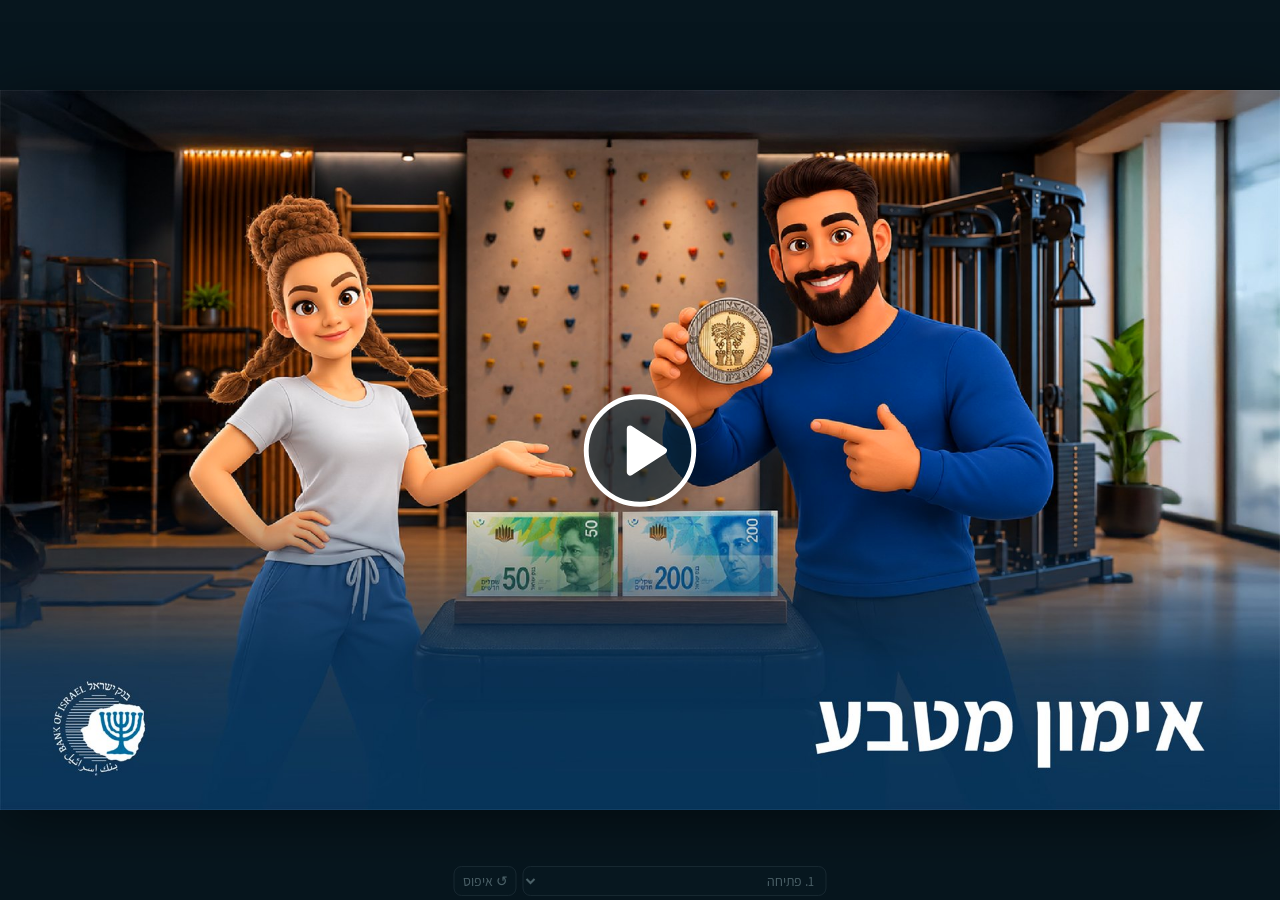
==== commit 8a759b17: "Remove the notes button from the review bar Co-Authored-By: Claude Opus 5.5 <noreply@anthropic.com>" ====
--- a/index.html
+++ b/index.html
@@ -29,10 +29,8 @@
   <!-- כלי בדיקה (מחוץ לבמה – לא חלק מהלומדה) -->
   <div id="review">
     <select id="review-jump" title="מעבר למסך"></select>
-    <button id="review-notes" title="הערות הפקה ותסריטי סרטונים (מקש N)">📝 הערות</button>
     <button id="review-reset" title="איפוס התקדמות">↺ איפוס</button>
   </div>
-  <div id="notes"></div>
   <div id="toast"></div>
 
   <script src="js/data.js"></script>
